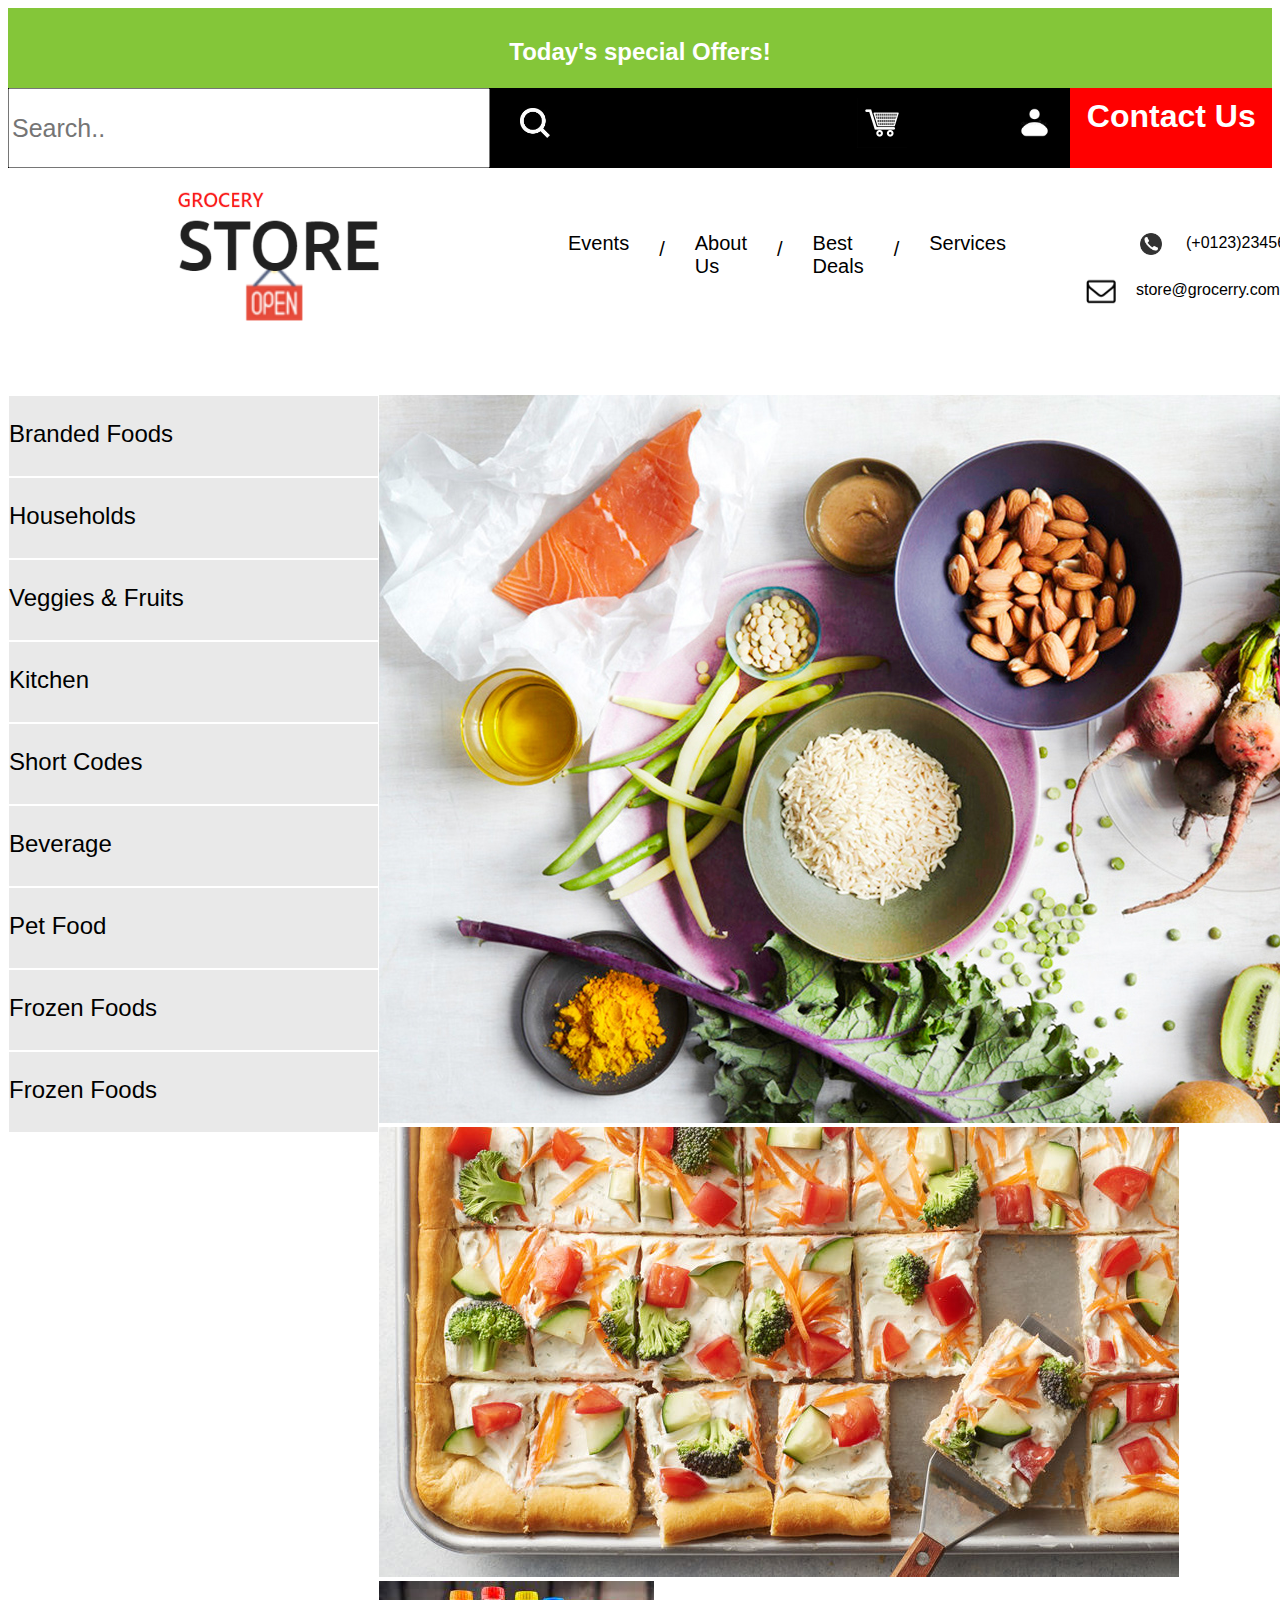
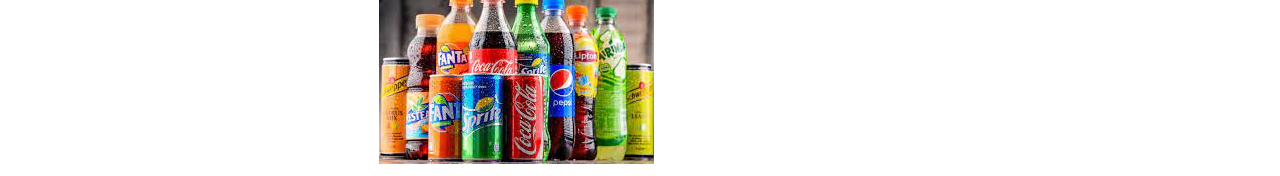
==== index.html @ 4c518c2a "committed" ====
<!DOCTYPE html>
<html lang="en">
<head>
    <meta charset="UTF-8">
    <meta http-equiv="X-UA-Compatible" content="IE=edge">
    <meta name="viewport" content="width=device-width, initial-scale=1.0">
    <link rel="stylesheet" href="/css/navbar/navbar_1.css">
    <link rel="stylesheet" href="/css/navbar/navbar_2.css">
    <link rel="stylesheet" href="https://cdnjs.cloudflare.com/ajax/libs/font-awesome/4.7.0/css/font-awesome.min.css">
    <link rel="stylesheet" href="/css/menu_barname/bar_left_outside.css">
    <script src="https://ajax.googleapis.com/ajax/libs/jquery/3.5.1/jquery.min.js"></script>
    <title>Home</title>
</head>
<body>
    <div class="special_offers_mobile">
        <h2>Today's special Offers! </h2>
    </div>
    <div class="navbar_first">
        <div class="special_offers">
            <h2>Today's special Offers! </h2>
        </div>
        <input type="text" id = "product" 
        class = "product_class"
         placeholder="Search.." name="search">
        <div class="search_bar_con">
            <img src="/images/search.png" id = "search">
        </div>
        <div class = "cart" id = "cart_id" >
            <p style = "color: white">View Your Cart</p>
            <img src="/images/shopping_cart.png">
        </div>
        <div class="user_container">
            <div class="user_outer_layer" 
            id = "user_outer_layer_id">
                <img id = "user_id" style = "width: 69px;
            height:69px;" src="/images/user.jpg">
            </div>
            <div id = "overlay_id" class="overlay">
                <div id = "overlay_id1" class="overlay1">
                    <p>login</p>
                </div>
                <div id = "overlay_id2"
                 class="overlay2">
                    <p>sign_up</p>
                </div>
            </div>
            
        </div>
        <div class="contact_us">
            <h1>Contact Us</h1>
        </div>
    </div>
    <div class="contact_us_down">
        <h1>Contact Us</h1>
    </div>
    <div class="navbar_second">
        <img class = "shopping_logo" src="/images/logo.PNG">
        <div class="deals">
            <p class = "deals_element">Events</p>
            <p class = "dash">/</p>
            <p class = "deals_element">About Us</p>
            <p class = "dash">/</p>
            <p class = "deals_element">Best Deals</p>
            <p class = "dash">/ </p>
            <p class = "deals_element">Services</p>
        </div>
        <div class="info_container">
            <div class="info_phone">
                <img src="/images/phone.jpg" style = "width: 30px;
                    height: 30px;
                    margin-top:8px;
                    margin-left: 100px;
                    margin-right: 20px;" alt="">
                <p id = "contact_info"
                style = "margin-top:13px;">
                    (+0123)234567
                </p>
            </div>
            <div class="info_email">
                <img src="/images/email.png" 
                style = "width: 30px;
                height: 30px; margin-top: 8px;
                margin-left: 50px;
                margin-right: 20px;">
                <p id = "contact_info"
                style = "margin-top:13px;">
                    store@grocerry.com
                </p>
            </div>
        </div>
    </div>
    <div class="info_container_down">
        <div class="info_phone">
            <img src="/images/phone.jpg" style = "width: 30px;
                height: 30px;
                margin-top:8px;
                margin-left: 100px;
                margin-right: 20px;" alt="">
            <p id = "contact_info"
            style = "margin-top:13px;">
                (+0123)234567
            </p>
        </div>
        <div class="info_email">
            <img src="/images/email.png" 
            style = "width: 30px;
            height: 30px; margin-top: 8px;
            margin-left: 50px;
            margin-right: 20px;">
            <p id = "contact_info"
            style = "margin-top:13px;">
                store@grocerry.com
            </p>
        </div>
    </div>
    <div class="menu_section">
        <div class="list_menu">
            <div class="menu_list_elements">
                <p class = "tag_name">Branded Foods
                </p>
            </div>
            <div class="menu_list_elements">
                <p class = "tag_name">Households</p>
                
            </div>
            <div class="menu_list_elements">
                <p class = "tag_name">Veggies & Fruits</p>
                
            </div>
            <div class="menu_list_elements">
                <p class = "tag_name">Kitchen</p>
            </div>
            <div class="menu_list_elements">
                <p class = "tag_name">Short Codes</p>
            </div>
            <div class="menu_list_elements">
                <p class = "tag_name">Beverage</p>
                
            </div>
            <div class="menu_list_elements">
                <p class = "tag_name">Pet Food</p>
            </div>
            <div class="menu_list_elements">
                <p class = "tag_name">Frozen Foods </p>
            </div>
            <div class="menu_list_elements">
                <p class = "tag_name">Frozen Foods </p> 
            </div>           
        </div>

        <div class="slider">
            <div class="slide">
                <img src="/images/food_gg.jpg">
            </div>
            <div class="slide">
                <img src="/images/pizza.jpg">
            </div>
            <div class="slide">
                <img src="/images/drinks.jfif">
            </div>
        </div>
    </div>
    <div class="dot">
    </div>
    <div class="dot">
    </div>
    <div class="dot">
    </div>
    
    <script src="js/home.js"></script>
</body>
</html>
---- css/navbar/navbar_1.css ----
* {
  font-family: Sans-Serif;
}

.special_offers_mobile {
  background-color: #84c639;
  width: 100%;
  height: 70px;
  color: white;
  text-align: center;
  padding-top: 10px;
  display: none;
}

.navbar_first {
  display: flex;
  flex-direction: row;
  width: 100%;
  height: 69px;
  background-color: black;
}

.special_offers {
  height: 69px;
  width: 450px;
  background-color: #84c639;
  color: white;
  font-size: 18px;
  text-align: center;
  margin-right: 6rem;
  font-family: Sans-Serif;
}

#product {
  width: 705px;
  font-size: 25px;
}

#search_bar {
  width: 200px;
}

.form_action {
  width: 500px;
  height: 69px;
}

.cart {
  border: 1px solid #b7e781;
  width: 300px;
  height: 50px;
  text-align: center;
  margin: 10px 250px auto 250px;
  display: flex;
  flex-direction: row;
  cursor: pointer;
}

.cart p {
  margin-left: 25px;
}
.search_bar_con {
  width: 100px;
  height: 69px;
}
.search_bar_con:hover {
  background-color: #bbb89d;
  opacity: 0.5;
}

#search {
  cursor: pointer;
  width: 30px;
  height: 30px;
  margin: 20px auto auto 30px;
}

.contact_us {
  background-color: red;
  color: white;
  text-align: center;
  width: 300px;
  cursor: pointer;
}

.contact_us h1 {
  margin-top: 10px;
  overflow: hidden;
}

.overlay {
  width: 150px;
  height: 150px;
  visibility: hidden;
  border: 1px solid black;
  border-radius: 20px;
}

.user_outer_layer {
  width: 70px;
  height: 67px;
  margin-left: 90px;
  cursor: pointer;
}

.overlay1 {
  text-align: center;
  width: 150px;
  height: 40px;
  padding-top: 35px;
  border-bottom: 1px solid green;
  cursor: pointer;
}

.overlay2 {
  text-align: center;
  width: 150px;
  height: 60px;
  cursor: pointer;
}

.dropbtn {
  width: 75px;
  height: 69px;
  display: none;
  background-color: black;
  color: white;
}

.bar {
  background-color: white;
}

.contact_us_down {
  display: none;
  background-color: red;
  width: 100%;
  height: 80px;
  text-align: center;
}

@media screen and (max-width: 1960px) {
  .cart {
    margin: 10px 0 0 80px;
  }
}

@media screen and (max-width: 1600px) {
  .cart {
    margin: 10px 0 0 0;
    font-size: 15px;
  }
}

@media screen and (max-width: 1481px) {
  .cart {
    width: 80px;
    height: 50px;
    margin: 10px 0 0 300px;
    border: 0;
  }
  .cart p {
    display: none;
  }

  .navbar_first {
    height: 80px;
  }
  .special_offers {
    height: 80px;
  }
  .special_offers {
    display: none;
  }
  .special_offers_mobile {
    display: block;
  }
}

@media screen and (max-width: 1059px) {
  .contact_us {
    display: none;
  }

  .cart {
    float: right;
  }

  .user_container {
    display: block;
    float: right;
  }

  .dropbtn {
    display: block;
  }

  .contact_us_down {
    display: block;
    color: white;
    padding-top: 10px;
  }

  #product {
    width: 0;
  }
}
---- css/navbar/navbar_2.css ----
.navbar_second {
  display: flex;
  flex-direction: row;
  height: 180px;
  width: 100%;
}

.shopping_logo {
  height: 170px;
  width: 250px;
  margin-left: 150px;
}

.deals {
  margin-left: 100px;
  color: black;
  display: flex;
  flex-direction: row;
  margin: 50px 0 auto 130px;
  font-size: 20px;
}

.deals_element {
  margin: 14px 30px 0 30px;
  cursor: pointer;
}

.deals_element:hover {
  color: pink;
}

.phones {
  width: 30px;
  height: 30px;
}

.info_container {
  display: flex;
  flex-direction: row;
  margin-top: 53px;
}

.info_phone {
  display: flex;
  flex-direction: row;
}

.info_email {
  display: flex;
  flex-direction: row;
}

.info_container_down {
  display: flex;
  flex-direction: row;
  visibility: hidden;
}

@media screen and (max-width: 1533px) {
  .info_container {
    display: flex;
    flex-direction: column;
    margin-top: 53px;
  }
}

@media screen and (max-width: 1247px) {
  .info_container {
    display: none;
  }

  .info_container_down {
    visibility: visible;
    width: 100%;
    text-align: center;
  }

  .info_phone {
    margin-left: 100px;
  }

  .info_email {
    margin-left: 200px;
  }

  .shopping_logo {
    margin-left: 0;
  }

  .deals {
    margin-left: 0;
  }
}

@media screen and (max-width: 800px) {
  .deals_element {
    margin: 14px 20px 0 10px;
    cursor: pointer;
  }

  .info_container_down {
    display: flex;
    flex-direction: column;
    margin-left: 40px;
    margin-top: -20px;
  }

  .info_phone {
    padding-left: 50px;
  }
}
---- css/menu_barname/bar_left_outside.css ----
.menu_section {
  display: flex;
  flex-direction: row;
}

.menu_list_elements {
  display: flex;
  columns: row;
  width: 369px;
  height: 80px;
  text-align: center;
  border: 1px solid white;
  background-color: #4e4a4a1f;
  font-size: 24px;
}
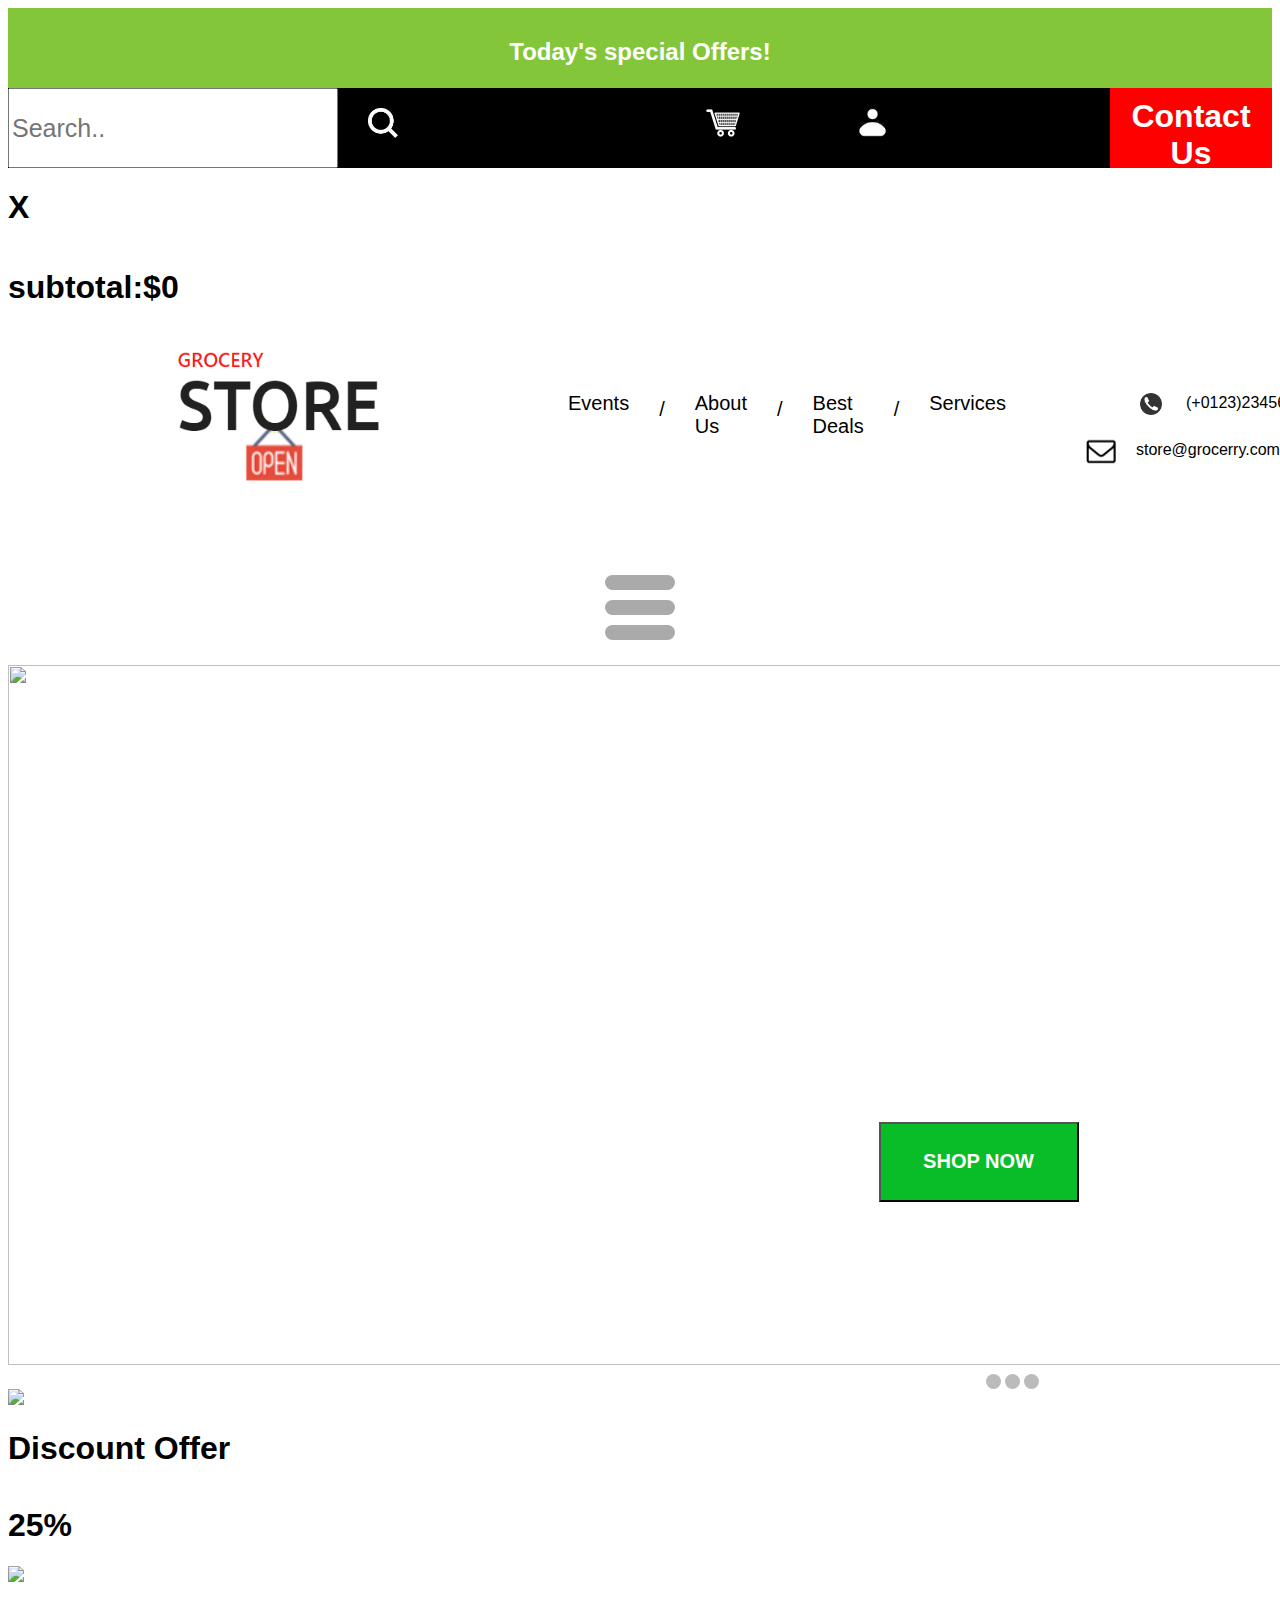
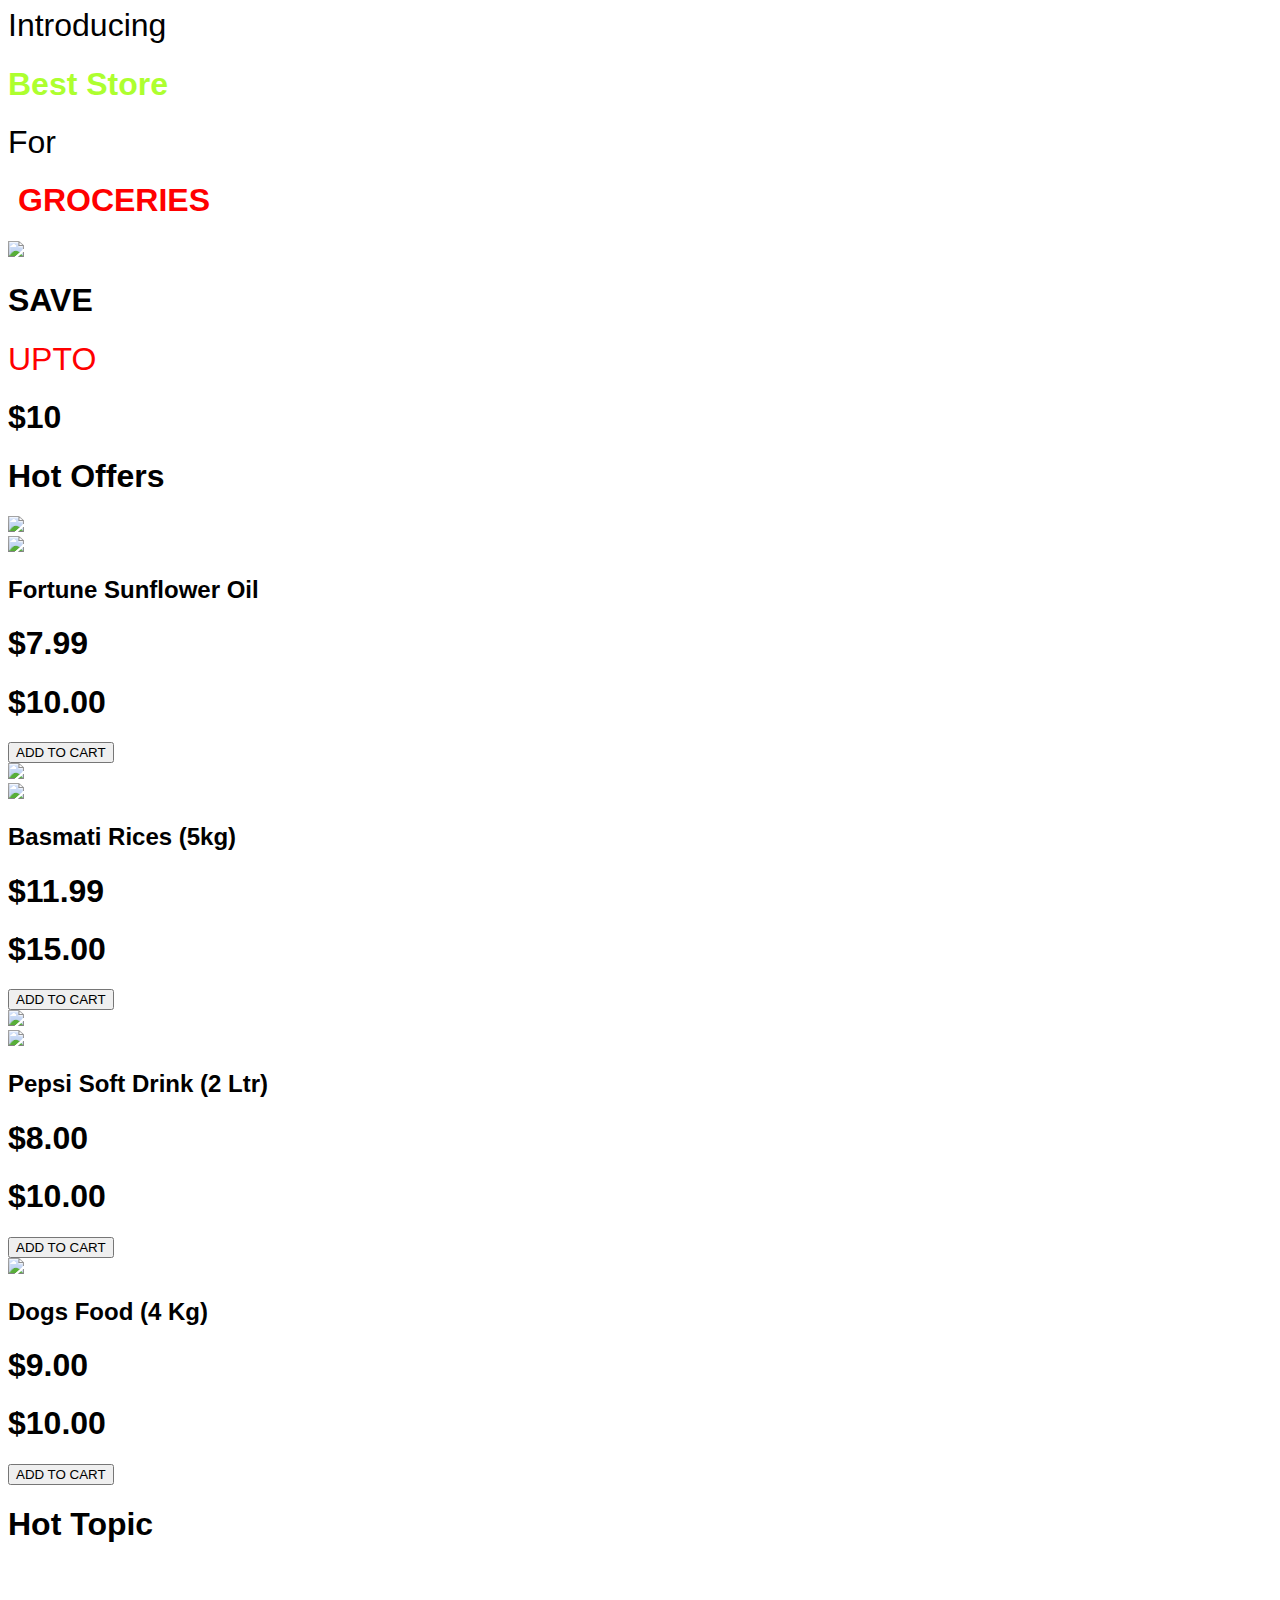
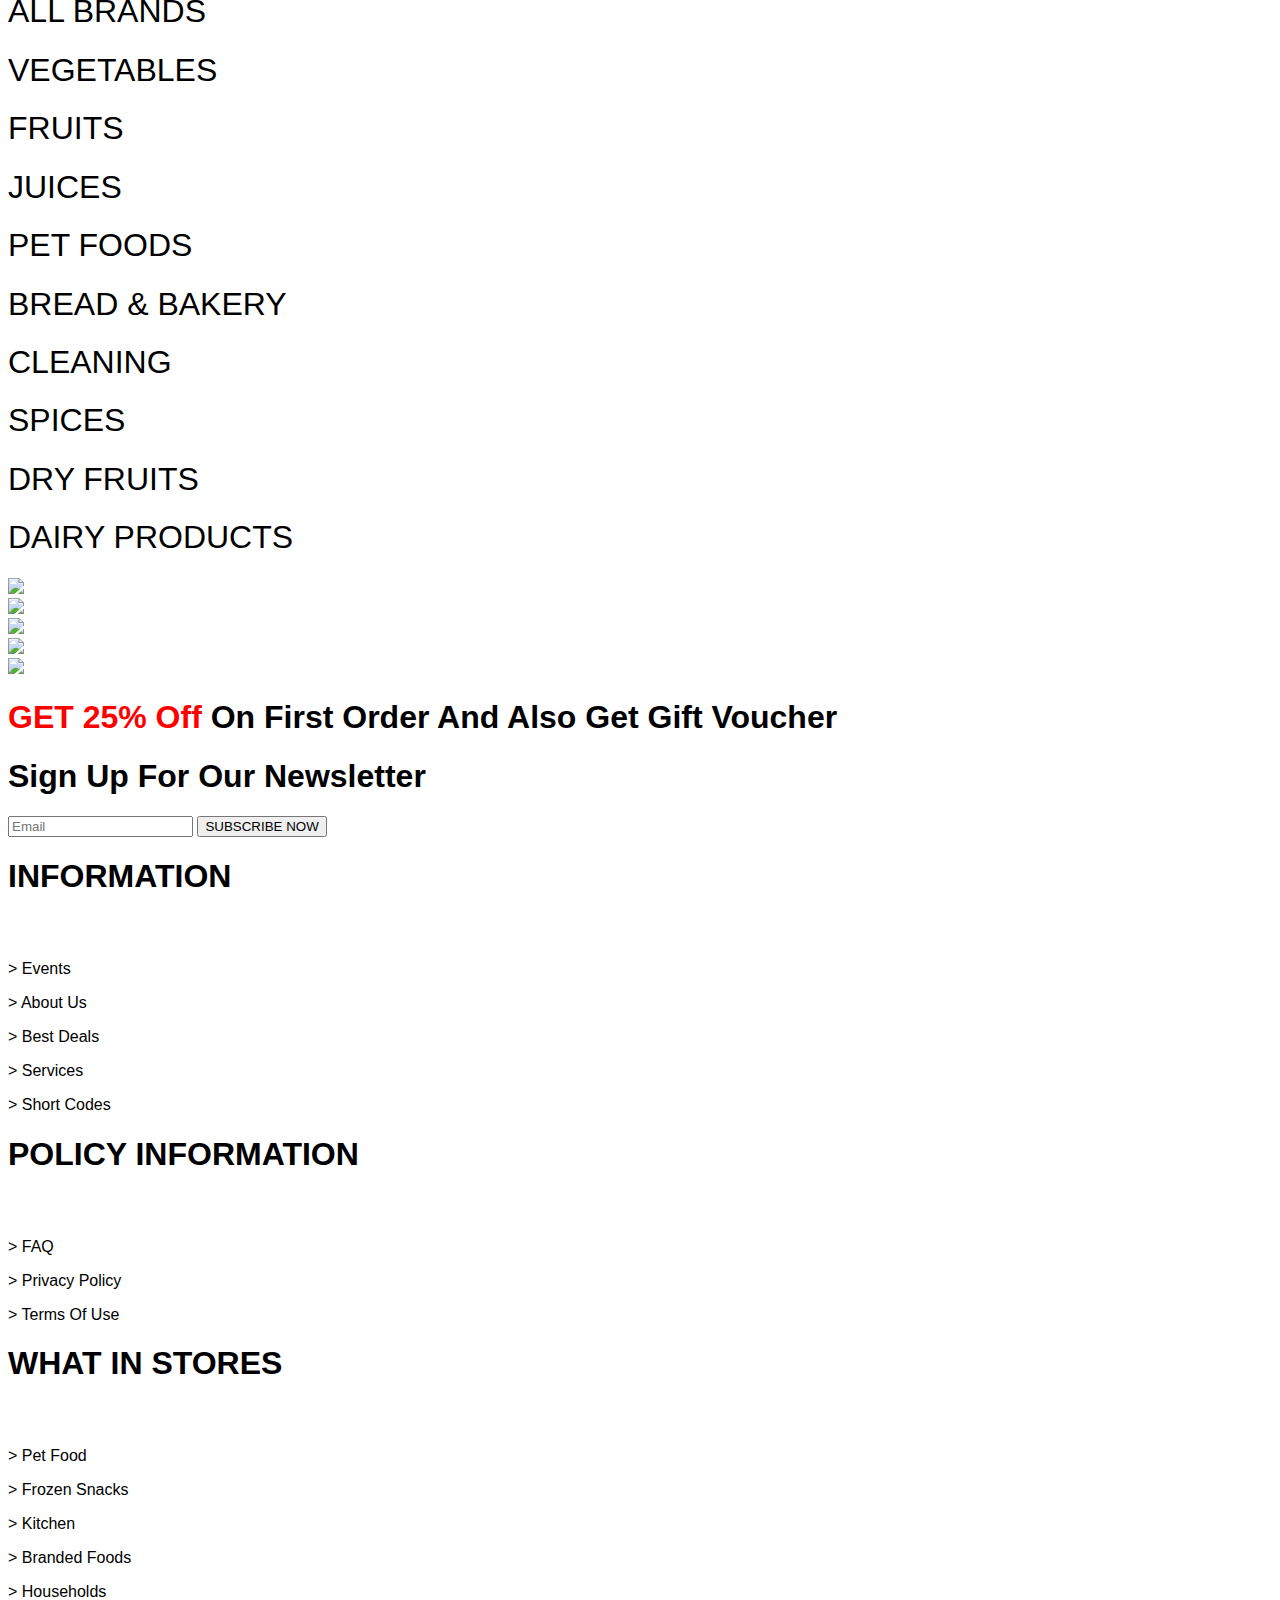
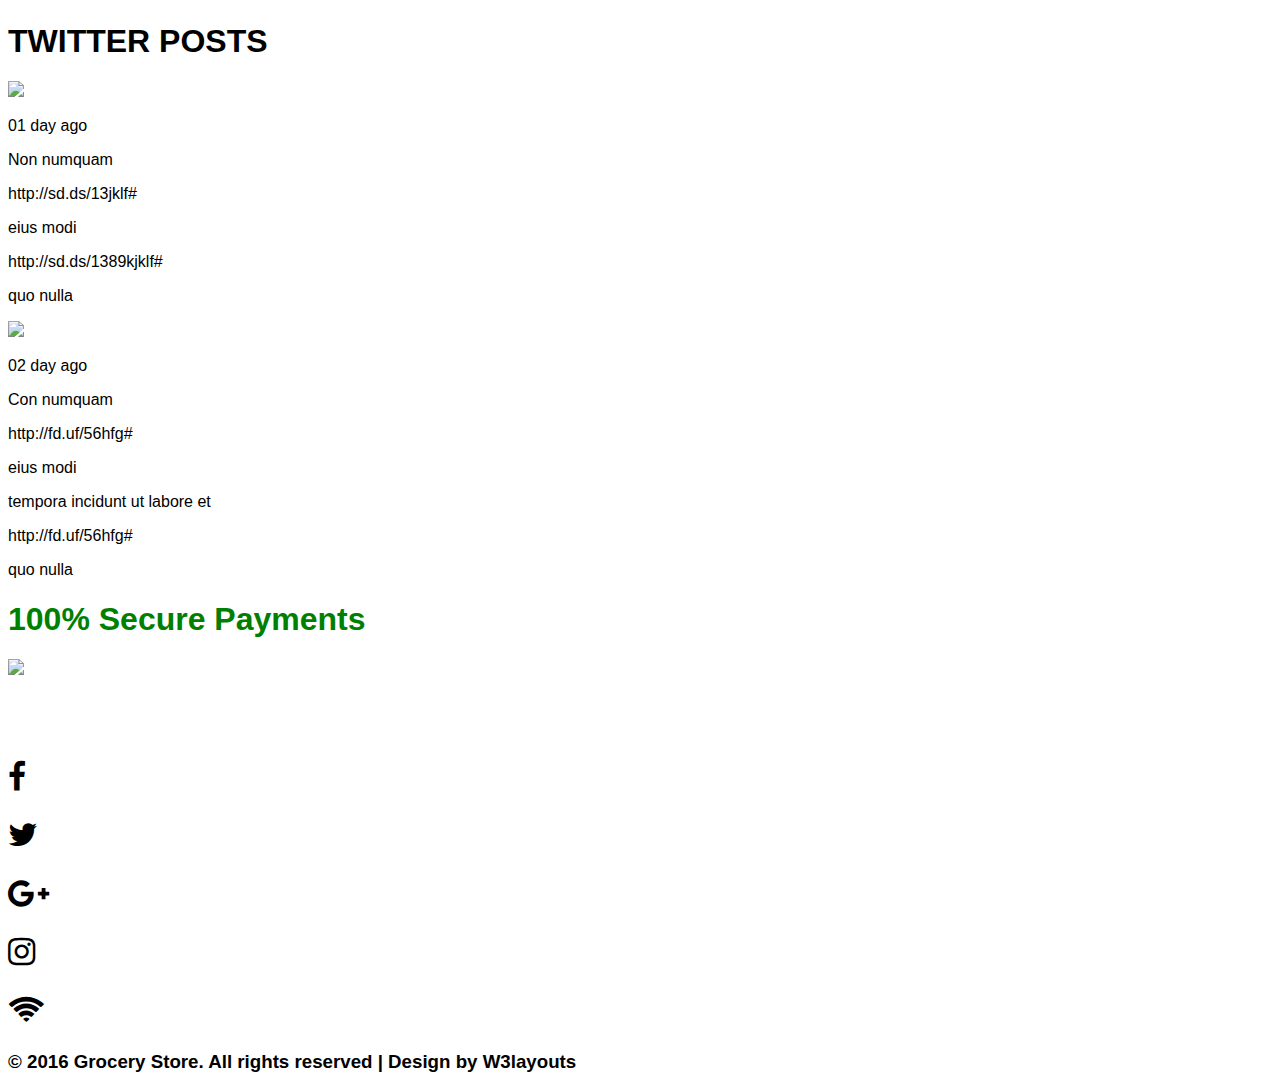
==== commit c803a76d: "commit" ====
--- a/index.html
+++ b/index.html
@@ -8,165 +8,729 @@
     <link rel="stylesheet" href="/css/navbar/navbar_2.css">
     <link rel="stylesheet" href="https://cdnjs.cloudflare.com/ajax/libs/font-awesome/4.7.0/css/font-awesome.min.css">
     <link rel="stylesheet" href="/css/menu_barname/bar_left_outside.css">
+    <link rel="stylesheet" href="/css/menu_barname/bar_middle.css">
+    <link rel="stylesheet" href="/css/menu_barname/discount.css">
+    <link rel="stylesheet" href="/css/menu_barname/hot_offers.css">
+    <link rel="stylesheet" href="/css/menu_barname/footer_element.css">
+    <link rel="stylesheet" href="css/root.css">
+    <link rel="stylesheet" href="/css/cart/cart.css">
     <script src="https://ajax.googleapis.com/ajax/libs/jquery/3.5.1/jquery.min.js"></script>
+    <script src = "js/cart.js" async></script>
     <title>Home</title>
 </head>
 <body>
-    <div class="special_offers_mobile">
-        <h2>Today's special Offers! </h2>
+    <div class="root_container">
+        
+            <div class="special_offers_mobile">
+                <h2>Today's special Offers! </h2>
+            </div>
+            <div class="navbar_first">
+                <div class="special_offers">
+                    <h2>Today's special Offers! </h2>
+                </div>
+                <input type="text" id = "product" 
+                class = "product_class"
+                 placeholder="Search.." name="search">
+                <div class="search_bar_con">
+                    <img src="/images/search.png" id = "search">
+                </div>
+                <div class = "cart" id = "cart_id" >
+                    <p style = "color: white">View Your Cart</p>
+                    <img src="/images/shopping_cart.png">
+                </div>
+                <div class="user_container">
+                    <div class="user_outer_layer" 
+                    id = "user_outer_layer_id">
+                        <img id = "user_id" style = "width: 69px;
+                    height:69px;" src="/images/user.jpg">
+                    </div>
+                    <div id = "overlay_id" class="overlay">
+                        <div id = "overlay_id1" class="overlay1">
+                            <p>login</p>
+                        </div>
+                        <div id = "overlay_id2"
+                         class="overlay2">
+                            <p>sign_up</p>
+                        </div>
+                    </div>
+                    
+                </div>
+                <div class="contact_us">
+                    <h1>Contact Us</h1>
+                </div>
+            </div>
+            <div class="contact_us_down">
+                <h1>Contact Us</h1>
+            </div>
+
+            
+    
+            <div class="none_empty_shopping_cart" 
+            id = "none_empty_shopping_cart_id">
+                <h1 class = "x_close">X</h1>
+                <h1 id = "empty_cart"> </h1>
+                <div class="cart_shop_purchase">
+                    <ul class = "item_drop">
+                    
+                    </ul>
+                </div>
+                <div style = "display: flex;
+                flex-direction: row;">
+                    <h1>subtotal: </h1>
+                    <h1 class = "total_price">$0</h1>
+                </div>
+            </div>
+            <div class="navbar_second">
+                <img class = "shopping_logo" src="/images/logo.PNG">
+                <div class="deals">
+                    <p class = "deals_element">Events</p>
+                    <p class = "dash">/</p>
+                    <p class = "deals_element">About Us</p>
+                    <p class = "dash">/</p>
+                    <p class = "deals_element">Best Deals</p>
+                    <p class = "dash">/ </p>
+                    <p class = "deals_element">Services</p>
+                </div>
+                <div class="info_container">
+                    <div class="info_phone">
+                        <img src="/images/phone.jpg" style = "width: 30px;
+                            height: 30px;
+                            margin-top:8px;
+                            margin-left: 100px;
+                            margin-right: 20px;" alt="">
+                        <p id = "contact_info"
+                        style = "margin-top:13px;">
+                            (+0123)234567
+                        </p>
+                    </div>
+                    <div class="info_email">
+                        <img src="/images/email.png" 
+                        style = "width: 30px;
+                        height: 30px; margin-top: 8px;
+                        margin-left: 50px;
+                        margin-right: 20px;">
+                        <p id = "contact_info"
+                        style = "margin-top:13px;">
+                            store@grocerry.com
+                        </p>
+                    </div>
+                </div>
+            </div>
+    
+    
+            <div class="info_container_down">
+                <div class="info_phone">
+                    <img src="/images/phone.jpg" style = "width: 30px;
+                        height: 30px;
+                        margin-top:8px;
+                        margin-left: 100px;
+                        margin-right: 20px;" alt="">
+                    <p id = "contact_info"
+                    style = "margin-top:13px;">
+                        (+0123)234567
+                    </p>
+                </div>
+                <div class="info_email">
+                    <img src="/images/email.png" 
+                    style = "width: 30px;
+                    height: 30px; margin-top: 8px;
+                    margin-left: 50px;
+                    margin-right: 20px;">
+                    <p id = "contact_info"
+                    style = "margin-top:13px;">
+                        store@grocerry.com
+                    </p>
+                </div>
+            </div>
+        
+            <div class="menu_bar" id = "menu_bar_id">
+                <div class="bar"></div>
+                <div class="bar"></div>
+                <div class="bar"></div>
+            </div>
+            <div class="hidden_menu_tab" id = "menu_tab_down">
+                <div class="menu_list_elements_down">
+                    <p>Branded Foods
+                    </p>
+                </div>
+                <div class="menu_list_elements_down">
+                    <p>Households</p>
+                </div>
+                <div class="menu_list_elements_down" 
+                id = "veg_meat_id">
+                    <p>Veggies & Fruits ▼</p>
+                </div>
+                <div class="veg_meat_dropdown"
+                    style = "display: none;
+                    font-size : 30px;
+                    text-align: center;"
+                    id = "veg_meat_dropdown_id">
+                    <p>Vegetales</p>
+                    <p>Fruits</p>
+                </div>
+                <div class="menu_list_elements_down">
+                    <p>Kitchen</p>
+                </div>
+                <div class="menu_list_elements_down">
+                    <p>Short Codes</p>
+                </div>
+                <div id="beverage_list_elements">
+                    <div class="menu_list_elements_down"
+                    id = "Beverage_id">
+                        <p>Beverage ▼</p>
+                    </div>
+                    <div class="Beverage_dropdown"
+                    style = "display: none;
+                    font-size : 30px;
+                    text-align: center;
+                    height: 200px;
+                    background-color: white;"
+                    id = "Beverage_dropdown_id">
+                    <p>Soft Drink</p>
+                    <p>Juice</p>
+                </div>
+                </div>
+        
+                <div class="menu_list_elements_down">
+                    <p>Pet Food</p>
+                </div>
+                
+                <div class="menu_list_elements_down"
+                    id = "Frozen_id">
+                        <p>Frozen Foods ▼</p>
+                </div>
+                <div class="Frozen_dropdown"
+                    style = "display: none;
+                    font-size : 30px;
+                    text-align: center;"
+                    id = "Frozen_dropdown_id">
+                    <p>Frozen Snack</p>
+                    <p>Forzen Beverage</p>
+                </div>
+                
+                <div class="menu_list_elements_down">
+                    <p>Bread & Bakery</p>
+                </div>
+            </div>
+            
+            <div class="menu_section">
+                
+                <div class="menu_section_row">
+                    <div class="menu_list_elements">
+                        <p>Branded Foods
+                        </p>
+                    </div>
+                    <div class="menu_list_elements">
+                        <p>Households</p>
+                    </div>
+                    <div class="menu_list_elements">
+                        <p>Veggies & Fruits ▼</p>
+                    </div>
+                    <div class="menu_list_elements">
+                        <p>Kitchen</p>
+                    </div>
+                    <div class="menu_list_elements">
+                        <p>Short Codes</p>
+                    </div>
+                    <div class="menu_list_elements">
+                        <p>Beverage ▼</p>
+                    </div>
+                    
+                    <div class="menu_list_elements">
+                        <p>Pet Food</p>
+                    </div>
+                    <div class="menu_list_elements">
+                        <p>Frozen Foods </p>
+                    </div>
+                    <div class="menu_list_elements" id = "frozen_element_id">
+                        <p>Frozen Foods ▼</p>
+                    </div>   
+                </div>
+        
+                <!-- <div id = "veggies_fruit_element_id" style =
+                "width: 140px;
+                height: 80px;">
+                    <p>Vegetales</p>
+                    <p>Fruits</p>
+                </div> -->
+        
+        
+                <div class="slideshow-container">
+                    <div class="mySlides" id = "slide1">
+                        <img class = "image_slide1" src="https://demo.w3layouts.com/demos_new/template_demo/20-07-2017/grocery_store-demo_Free/725976873/web/images/1.jpg">
+                        
+                        <div class="slide_word">
+                            <h1 style = "font-weight: lighter;
+                            font-size: 60px;">MAKE YOUR</h1>
+                            <h1 style = "font-weight: bold;
+                            ">FOOD</h1>
+                            <h1 style = "font-weight: lighter;
+                            ">WITH SPICY</h1>
+                            <button class = "slide1_button"
+                            href = "#">SHOP NOW</button>
+                        </div>
+        
+        
+                    </div>
+        
+                    <div class="mySlides" id = "slide2">
+                        <div>
+                            <img class = "image_slide2"src="https://demo.w3layouts.com/demos_new/template_demo/20-07-2017/grocery_store-demo_Free/725976873/web/images/2.jpg">
+                        </div>
+                        
+                        <div class="slide_word">
+                            <h1 style = "font-weight: lighter;
+                            ">MAKE YOUR</h1>
+                            <h1 style = "font-weight: bold;
+                            ">FOOD</h1>
+                            <h1 style = "font-weight: lighter;
+                            ">WITH SPICY</h1>
+                            <button class = "slide1_button"
+                            href = "#">SHOP NOW</button>
+                        </div>
+                        
+                    </div>
+                    <div class="mySlides" id = "slide3">
+                        <img class = "image_slide3"
+                        src="/images/3.jpg">
+        
+        
+                        <div class="slide_word">
+                            <h1 style = "font-weight: lighter;
+                            ">UP TO</h1>
+                            <h1 style = "font-weight: bold;
+                            color: red;">50%</h1>
+                            <h1 style = "font-weight: lighter;
+                            ">Offers</h1>
+                            <button class = "slide1_button"
+                            href = "#">SHOP NOW</button>
+                        </div>
+                    </div>
+                </div>
+            </div>
+        </div>
+        
+        
+        <div class = "dot_container">
+            <span class="dot" id = "dot1"></span> 
+            <span class="dot" id = "dot2"></span> 
+            <span class="dot" id = "dot3"></span> 
+        </div>
+    
+        <div class="discount_container">
+            <div class="discount_image" id = "veggie_grocerries_id">
+                <img id = "veggie_grocerries_id" src="/images/veggie_grocerries.jpg">
+                <div class="discount_element1">
+                    <h1>Discount Offer</h1>
+                </div>
+                <div class="discount_element2">
+                    <h1 style = "margin-top: 40px;">25%</h1>
+                </div>
+            </div>
+            <div class="discount_image" >
+                <img id = "snack_choice_id" 
+                src="/images/snack_cookie.jpg">
+                <div class="snack_element1">
+                    <div class="Introducing">
+                        <h1 style = "font-weight: lighter;">Introducing</h1>
+                    </div>
+                    <div class="best_store">
+                        <h1 style = "font-weight: bolder;
+                        color: greenyellow;">Best Store</h1>
+                        
+                    </div>
+                    <div class="snack_choice_element1">
+                        <h1 style = "font-weight: lighter;">For</h1>
+                    </div>
+                    <div class="snack_choice_element2">
+                        <h1 style = "color: red;
+                        padding-left: 10px;">GROCERIES</h1>
+                    </div>
+                </div>
+            </div>
+            <div class="discount_image">
+                <img class = "fruit_slice" 
+                id = "fruit_slice_id" src="/images/fruits_slices.jpg">
+                <div class="fruit_elements1">
+                    <h1 style = "font-weight: bolder;">SAVE</h1>
+                </div>
+                <div class="fruit_elements2">
+                    <h1 style = "color: red;
+                    font-weight: lighter;">UPTO</h1>
+                </div>
+                <div class="fruit_elements3">
+                    <h1>$10</h1>
+                </div>
+                <h1 style = ></h1>
+            </div>
+        </div>
+    
+    
+    
+        <div class="the_big_offers">
+            <h1 class = "offers_title">
+                Hot Offers
+            </h1>
+            <div class = "red_line"></div>
+            <div class="hot_offer_container">
+                <div class="container" id = "item_1">
+                    <img src="https://demo.w3layouts.com/demos_new/template_demo/20-07-2017/grocery_store-demo_Free/725976873/web/images/tag.png"
+                    class = "hanger_1">
+                    <div class="inside_container">
+                        <div class="image_offer">
+                            <img class = "image_content" src="https://demo.w3layouts.com/demos_new/template_demo/20-07-2017/grocery_store-demo_Free/725976873/web/images/1.png">
+                        </div>
+                        <div class="price_tag">
+                            <h2 class = "offer_element1">
+                                Fortune Sunflower Oil</h2>
+                            <div class="offer_element_container">
+                                <h1 class = "offer_element2">
+                                    $7.99
+                                </h1>
+                                <h1 class="offer_element3">
+                                    $10.00
+                                </h1>
+                            </div>
+                        </div>
+                        
+                        <button id = "offer_button_1_id
+                        " class = "offer_button" value = "7.99">
+                            ADD TO CART
+                        </button>
+                        <param class = "discount_value" value="2.00">
+                    </div>
+                </div>
+                <div class="container" id = "item_2">
+                    <img src="https://demo.w3layouts.com/demos_new/template_demo/20-07-2017/grocery_store-demo_Free/725976873/web/images/offer.png"
+                    class = "hanger_2">
+                    <div class="inside_container">
+                        <div class="image_offer">
+                            <img class = "image_content" src="https://demo.w3layouts.com/demos_new/template_demo/20-07-2017/grocery_store-demo_Free/725976873/web/images/3.png">
+                        </div>
+                        <div class="price_tag">
+                            <h2 class = "offer_element1">
+                                Basmati Rices (5kg)</h2>
+                            <div class="offer_element_container">
+                                <h1 class = "offer_element2">
+                                    $11.99
+                                </h1>
+                                <h1 class="offer_element3">
+                                    $15.00
+                                </h1>
+                            </div>
+                        </div>
+                        
+                        <button id = "offer_button_2_id"
+                         class = "offer_button" value = "11.99">
+                            ADD TO CART
+                        </button>
+                        <param class = "discount_value" value="1.00">
+                    </div>
+                </div>
+                <div class="container" id = "item_3">
+                    <img src="https://demo.w3layouts.com/demos_new/template_demo/20-07-2017/grocery_store-demo_Free/725976873/web/images/offer.png"
+                    class = "hanger_2">
+                    <div class="inside_container">
+                        <div class="image_offer">
+                            <img class = "image_content" src="https://demo.w3layouts.com/demos_new/template_demo/20-07-2017/grocery_store-demo_Free/725976873/web/images/2.png">
+                        </div>
+                        <div class="price_tag">
+                            <h2 class = "offer_element1">
+                                Pepsi Soft Drink (2 Ltr)</h2>
+                            <div class="offer_element_container">
+                                <h1 class = "offer_element2">
+                                    $8.00
+                                </h1>
+                                <h1 class="offer_element3">
+                                    $10.00
+                                </h1>
+                            </div>
+                        </div>
+                        <button id = "offer_button_3_id"
+                         class = "offer_button" value = "8.00">
+                            ADD TO CART
+                        </button>
+                        <param class = "discount_value" value="1.00">
+                    </div>
+                </div>
+                <div class="container" id = "item_4">
+                    <div class="inside_container">
+                        <div class="image_offer">
+                            <img class = "image_content" src="https://demo.w3layouts.com/demos_new/template_demo/20-07-2017/grocery_store-demo_Free/725976873/web/images/4.png">
+                        </div>
+                        <div class="price_tag">
+                            <h2 class = "offer_element1">
+                                Dogs Food (4 Kg)</h2>
+                            <div class="offer_element_container">
+                                <h1 class = "offer_element2">
+                                    $9.00
+                                </h1>
+                                <h1 class="offer_element3">
+                                    $10.00
+                                </h1>
+                            </div>
+                        </div>
+                        <button id = "offer_button_4_id"
+                         class = "offer_button" value = "9.00">
+                            ADD TO CART
+                        </button>
+                        <param class = "discount_value" value="1.00">
+                    </div>
+                </div>
+            </div>
+        </div>
+    
+        
+        <div class="topic_title_container">
+            <h1 class = "topic_title">
+                Hot Topic
+            </h1>
+        </div>
+        <div style = "margin-bottom: 50px;" class = "red_line"></div>
+        <div class="top_office_container">
+            
+            <div class="the_top_offers">
+                <div class="top_menu">
+                    <div class="top_menu_element">
+                        <h1 style = "font-weight: lighter;
+                        margin-right: 30px;">ALL BRANDS</h1>
+                    </div>
+                    <div class="top_menu_element">
+                        <h1 style = "font-weight: lighter;">VEGETABLES</h1>
+                    </div>
+                    <div class="top_menu_element">
+                        <h1 style = "font-weight: lighter;">FRUITS</h1>
+                    </div>
+                    <div class="top_menu_element">
+                        <h1 style = "font-weight: lighter;">JUICES</h1>
+                    </div>
+                    <div class="top_menu_element">
+                        <h1 style = "font-weight: lighter;">PET FOODS</h1>
+                    </div>
+                    <div class="top_menu_element">
+                        <h1 style = "font-weight: lighter;">BREAD & BAKERY</h1>
+                    </div>
+                    <div class="top_menu_element">
+                        <h1 style = "font-weight: lighter;">CLEANING</h1>
+                    </div>
+                    <div class="top_menu_element">
+                        <h1 style = "font-weight: lighter;">SPICES</h1>
+                    </div>
+                    <div class="top_menu_element">
+                        <h1 style = "font-weight: lighter;">DRY FRUITS</h1>
+                    </div>
+                    <div class="top_menu_element">
+                        <h1 style = "font-weight: lighter;">DAIRY PRODUCTS</h1>
+                    </div>
+                </div>
+                <div class="out_side_box">
+                    <div class="top_offers_second">
+                    <div class="top_offers_add">
+                        <div class="top_offers_add_first_row"> 
+                            <div class="add_1">
+                                <img class = "image_number_a" src="https://demo.w3layouts.com/demos_new/template_demo/20-07-2017/grocery_store-demo_Free/725976873/web/images/8.jpg">
+                            </div>
+                            <div class="add_2">
+                                <div class="special_offers2_one">
+                                    <img class = "image_number_b_1"
+                                    src="https://demo.w3layouts.com/demos_new/template_demo/20-07-2017/grocery_store-demo_Free/725976873/web/images/7.jpg">
+                                    
+                                </div>
+                                <div class="special_offers2_two">
+                                    <img class = "image_number_b_2"src="https://demo.w3layouts.com/demos_new/template_demo/20-07-2017/grocery_store-demo_Free/725976873/web/images/10.jpg">
+                                    
+                                </div>
+                            </div>
+                            <div class="add_3">
+                                <div class="special_offers3_one">
+                                    <img class = "image_number_c_1" src="https://demo.w3layouts.com/demos_new/template_demo/20-07-2017/grocery_store-demo_Free/725976873/web/images/9.jpg">
+                                </div>
+                                <div class="special_offers3_two">
+                                    <img class = "image_number_c_2" src="https://demo.w3layouts.com/demos_new/template_demo/20-07-2017/grocery_store-demo_Free/725976873/web/images/11.jpg">
+                                </div>
+                            </div>
+                        </div>
+                    </div>
+                </div>
+                    <div class="top_offers_add_second_row">
+                        <h1><span id = "discount_adds">GET 25% Off</span> On First Order And Also Get Gift Voucher</h1>
+                    </div>
+                </div>
+            </div>
+        
+    
+        <div class="sign_up_container">
+            <div class="sign_up_container_fix">
+                <div class="sign_up_title">
+                    <h1 class = "sign_up_title_element">Sign Up For Our Newsletter</h1>
+                </div>
+                <div class="input_text">
+                    <input class = "input_text_element_1"
+                    type="text" placeholder="Email">
+                    <button class = "input_text_element_2">SUBSCRIBE NOW</button>
+                </div>
+            </div>
+        </div>
+    
+        <div class="footer">
+            <div class="footer_elements">
+                <h1 class = "footer_element_biggest">
+                    INFORMATION
+                </h1>
+                <p style = "margin-top: 65px;"
+                class = "footer_element_kids"> > Events</p>
+                <p class = "footer_element_kids"> > About Us</p>
+                <p class = "footer_element_kids"> > Best Deals</p>
+                <p class = "footer_element_kids"> > Services</p>
+                <p class = "footer_element_kids"> > Short Codes</p>
+            </div>
+            <div class="footer_elements">
+                <h1 class = "footer_element_biggest">
+                    POLICY INFORMATION
+                </h1>
+                <p style = "margin-top: 65px;"
+                class = "footer_element_kids">
+                    > FAQ
+                </p>
+                <p class = "footer_element_kids">
+                    > Privacy Policy
+                </p>
+                <p class = "footer_element_kids">
+                    > Terms Of Use
+                </p>
+            </div>
+            <div class="footer_elements">
+                <h1 class = "footer_element_biggest">
+                    WHAT IN STORES
+                </h1>
+                <p style = "margin-top: 65px;"
+                class = "footer_element_kids">
+                    > Pet Food
+                </p>
+                <p class = "footer_element_kids">
+                    > Frozen Snacks
+                </p>
+                <p class = "footer_element_kids">
+                    > Kitchen
+                </p>
+                <p class = "footer_element_kids">
+                    > Branded Foods
+                </p>
+                <p class = "footer_element_kids">
+                    > Households
+                </p>
+            </div>
+            <div class="footer_elements">
+                <h1 class = "footer_element_biggest">
+                    TWITTER POSTS
+                </h1>
+                <div class="twitter_box">
+                    <div class="twitter_box_header">
+                        <img class = "twitter_box_image" src="/images/twitter_bird.png">
+                        <p class = "twitter_box_text">
+                            01 day ago
+                        </p>
+                    </div>
+                    <div class="twitter_box_container_element">
+                        <p>Non numquam </p>
+                        <p  class = "link_text">http://sd.ds/13jklf# </p>
+                        <p> eius modi</p>
+                    </div>
+                    
+                    <div class="twitter_box_container_element">
+                        <p class = "link_text">
+                            http://sd.ds/1389kjklf# 
+                        </p>
+                        <p>quo nulla</p>
+                    </div>
+    
+                </div>
+                <div class="twitter_box">
+                    <div class="twitter_box_header">
+                        <img class = "twitter_box_image" src="/images/twitter_bird.png">
+                        <p class = "twitter_box_text">
+                            02 day ago
+                        </p>
+                    </div>
+    
+                    <div class="twitter_box_container_element">
+                        <p>Con numquam </p>
+                        <p> </p>
+                        <p  class = "link_text">http://fd.uf/56hfg#  </p>
+                        <p> eius modi</p>
+                    </div>
+                    
+                    <p>tempora incidunt ut labore et</p>
+                    <div class="twitter_box_container_element">
+                        <p class = "link_text">
+                            http://fd.uf/56hfg#  
+                        </p>
+                        <p>quo nulla</p>
+                    </div>
+                </div>
+            </div>
+        </div>
+    
+       <div class="payment_connect">
+           <div class="payment">
+               <h1 style = "font-weight: bold;
+               color: green"> 100% Secure Payments</h1>
+               <div class="payment_card_options">
+                   <img class = "payment_card_images" 
+                   src="https://demo.w3layouts.com/demos_new/template_demo/20-07-2017/grocery_store-demo_Free/725976873/web/images/card.png">
+               </div>
+           </div>
+           <div class="connect">
+               <h1 style = "color: white;
+               font-weight: bold;">Connect With Us</h1>
+               <div class="image_container">
+                   
+                    <div class="icon_container">
+                        <h1 class = "icon_element">
+                            <i class = "fa fa-facebook" id = "facebook_id" aria-hidden="true"></i>
+                        </h1>
+                    </div>
+                    
+                    <div class="icon_container">
+                        <h1 class = "icon_element"> 
+                            <i class = "fa fa-twitter" aria-hidden="true"></i>
+                        </h1>
+                    </div>
+                   
+                    <div class="icon_container">
+                        <h1 class = "icon_element">
+                            <i class = "fa fa-google-plus" aria-hidden="true"></i>
+                        </h1>
+                    </div>
+                    
+                    <div class="icon_container">
+                        <h1 class = "icon_element">
+                            <i class = "fa fa-instagram" aria-hidden="true"></i>
+                        </h1>
+                    </div>
+                   
+                   <div class="icon_container">
+                        <h1 class = "icon_element">
+                            <i class="fa fa-wifi" aria-hidden="true"></i>
+                        </h1>
+                   </div>
+                   
+                   
+
+               </div>
+               
+    
+           </div>
+       </div>
+    
+       <div class="final_footer">
+           <h3 class = "final_footer_text">
+            © 2016 Grocery Store. All rights reserved | Design by W3layouts
+           </h3>
+       </div>
     </div>
-    <div class="navbar_first">
-        <div class="special_offers">
-            <h2>Today's special Offers! </h2>
-        </div>
-        <input type="text" id = "product" 
-        class = "product_class"
-         placeholder="Search.." name="search">
-        <div class="search_bar_con">
-            <img src="/images/search.png" id = "search">
-        </div>
-        <div class = "cart" id = "cart_id" >
-            <p style = "color: white">View Your Cart</p>
-            <img src="/images/shopping_cart.png">
-        </div>
-        <div class="user_container">
-            <div class="user_outer_layer" 
-            id = "user_outer_layer_id">
-                <img id = "user_id" style = "width: 69px;
-            height:69px;" src="/images/user.jpg">
-            </div>
-            <div id = "overlay_id" class="overlay">
-                <div id = "overlay_id1" class="overlay1">
-                    <p>login</p>
-                </div>
-                <div id = "overlay_id2"
-                 class="overlay2">
-                    <p>sign_up</p>
-                </div>
-            </div>
-            
-        </div>
-        <div class="contact_us">
-            <h1>Contact Us</h1>
-        </div>
-    </div>
-    <div class="contact_us_down">
-        <h1>Contact Us</h1>
-    </div>
-    <div class="navbar_second">
-        <img class = "shopping_logo" src="/images/logo.PNG">
-        <div class="deals">
-            <p class = "deals_element">Events</p>
-            <p class = "dash">/</p>
-            <p class = "deals_element">About Us</p>
-            <p class = "dash">/</p>
-            <p class = "deals_element">Best Deals</p>
-            <p class = "dash">/ </p>
-            <p class = "deals_element">Services</p>
-        </div>
-        <div class="info_container">
-            <div class="info_phone">
-                <img src="/images/phone.jpg" style = "width: 30px;
-                    height: 30px;
-                    margin-top:8px;
-                    margin-left: 100px;
-                    margin-right: 20px;" alt="">
-                <p id = "contact_info"
-                style = "margin-top:13px;">
-                    (+0123)234567
-                </p>
-            </div>
-            <div class="info_email">
-                <img src="/images/email.png" 
-                style = "width: 30px;
-                height: 30px; margin-top: 8px;
-                margin-left: 50px;
-                margin-right: 20px;">
-                <p id = "contact_info"
-                style = "margin-top:13px;">
-                    store@grocerry.com
-                </p>
-            </div>
-        </div>
-    </div>
-    <div class="info_container_down">
-        <div class="info_phone">
-            <img src="/images/phone.jpg" style = "width: 30px;
-                height: 30px;
-                margin-top:8px;
-                margin-left: 100px;
-                margin-right: 20px;" alt="">
-            <p id = "contact_info"
-            style = "margin-top:13px;">
-                (+0123)234567
-            </p>
-        </div>
-        <div class="info_email">
-            <img src="/images/email.png" 
-            style = "width: 30px;
-            height: 30px; margin-top: 8px;
-            margin-left: 50px;
-            margin-right: 20px;">
-            <p id = "contact_info"
-            style = "margin-top:13px;">
-                store@grocerry.com
-            </p>
-        </div>
-    </div>
-    <div class="menu_section">
-        <div class="list_menu">
-            <div class="menu_list_elements">
-                <p class = "tag_name">Branded Foods
-                </p>
-            </div>
-            <div class="menu_list_elements">
-                <p class = "tag_name">Households</p>
-                
-            </div>
-            <div class="menu_list_elements">
-                <p class = "tag_name">Veggies & Fruits</p>
-                
-            </div>
-            <div class="menu_list_elements">
-                <p class = "tag_name">Kitchen</p>
-            </div>
-            <div class="menu_list_elements">
-                <p class = "tag_name">Short Codes</p>
-            </div>
-            <div class="menu_list_elements">
-                <p class = "tag_name">Beverage</p>
-                
-            </div>
-            <div class="menu_list_elements">
-                <p class = "tag_name">Pet Food</p>
-            </div>
-            <div class="menu_list_elements">
-                <p class = "tag_name">Frozen Foods </p>
-            </div>
-            <div class="menu_list_elements">
-                <p class = "tag_name">Frozen Foods </p> 
-            </div>           
-        </div>
+    
+    <script src="js/home.js"></script>
 
-        <div class="slider">
-            <div class="slide">
-                <img src="/images/food_gg.jpg">
-            </div>
-            <div class="slide">
-                <img src="/images/pizza.jpg">
-            </div>
-            <div class="slide">
-                <img src="/images/drinks.jfif">
-            </div>
-        </div>
-    </div>
-    <div class="dot">
-    </div>
-    <div class="dot">
-    </div>
-    <div class="dot">
-    </div>
-    
-    <script src="js/home.js"></script>
 </body>
 </html>--- a/css/navbar/navbar_1.css
+++ b/css/navbar/navbar_1.css
@@ -22,7 +22,7 @@
 
 .special_offers {
   height: 69px;
-  width: 450px;
+  width: 750px;
   background-color: #84c639;
   color: white;
   font-size: 18px;
@@ -32,7 +32,7 @@
 }
 
 #product {
-  width: 705px;
+  width: 500px;
   font-size: 25px;
 }
 
@@ -56,9 +56,6 @@
   cursor: pointer;
 }
 
-.cart p {
-  margin-left: 25px;
-}
 .search_bar_con {
   width: 100px;
   height: 69px;
@@ -81,6 +78,7 @@
   text-align: center;
   width: 300px;
   cursor: pointer;
+  margin-left: 202px;
 }
 
 .contact_us h1 {
@@ -94,6 +92,8 @@
   visibility: hidden;
   border: 1px solid black;
   border-radius: 20px;
+  background-color: black;
+  color: white;
 }
 
 .user_outer_layer {
@@ -107,7 +107,7 @@
   text-align: center;
   width: 150px;
   height: 40px;
-  padding-top: 35px;
+  padding-top: 20px;
   border-bottom: 1px solid green;
   cursor: pointer;
 }
@@ -166,9 +166,7 @@
   .navbar_first {
     height: 80px;
   }
-  .special_offers {
-    height: 80px;
-  }
+
   .special_offers {
     display: none;
   }
--- a/css/menu_barname/bar_left_outside.css
+++ b/css/menu_barname/bar_left_outside.css
@@ -1,15 +1,100 @@
-.menu_section {
+.navbar_second {
   display: flex;
   flex-direction: row;
 }
 
+.menu_section_row {
+  display: flex;
+  flex-direction: column;
+}
+
+.menu_section {
+  display: flex;
+  flex-direction: row;
+  position: relative;
+}
+
 .menu_list_elements {
   display: flex;
-  columns: row;
-  width: 369px;
+  flex-direction: row;
+  width: 340px;
   height: 80px;
   text-align: center;
   border: 1px solid white;
   background-color: #4e4a4a1f;
   font-size: 24px;
+  padding-left: 40px;
 }
+
+.menu_list_elements:hover {
+  background-color: #2ed617d0;
+  color: white;
+}
+
+.menu_bar {
+  display: none;
+  width: 70px;
+  height: 70px;
+  cursor: pointer;
+  margin: 20px auto;
+}
+
+.bar {
+  background-color: rgba(7, 6, 6, 0.342);
+  width: 70px;
+  height: 15px;
+  border-radius: 10px;
+  margin-top: 10px;
+  margin-bottom: 10px;
+}
+
+.menu_bar:hover {
+  background-color: #a9c3e9d0;
+  border-radius: 10px;
+}
+
+.menu_list_down_container {
+  display: flex;
+  flex-direction: column;
+}
+
+.menu_list_elements_down {
+  display: none;
+  border: 1px solid white;
+  background-color: #2ed617d0;
+  width: 400px;
+  height: 100px;
+  text-align: center;
+  margin: 0 auto;
+  font-size: 30px;
+}
+
+.menu_list_elements_down:hover {
+  background-color: #000300ef;
+  color: white;
+}
+
+hidden_menu_tab {
+  display: none;
+}
+
+@media screen and (max-width: 1467px) {
+  .menu_list_elements {
+    width: 210px;
+    height: 80px;
+  }
+}
+
+@media screen and (max-width: 1352px) {
+  .menu_bar {
+    display: block;
+  }
+
+  .menu_list_elements {
+    display: none;
+  }
+
+  .menu_list_elements_down {
+    display: none;
+  }
+}
--- a/css/menu_barname/bar_middle.css
+++ b/css/menu_barname/bar_middle.css
@@ -0,0 +1,161 @@
+.dot {
+  cursor: pointer;
+  height: 15px;
+  width: 15px;
+  margin: 0 2px;
+  background-color: #bbb;
+  border-radius: 50%;
+  display: inline-block;
+  transition: background-color 0.6s ease;
+}
+
+.active,
+.dot:hover {
+  background-color: #717171;
+}
+
+.dot_container {
+  display: flex;
+  flex-direction: row;
+  margin: 20px auto auto 1100px;
+}
+
+.slideshow-container {
+  position: relative;
+  text-align: center;
+  color: white;
+}
+
+.slide_word {
+  position: absolute;
+  top: 164px;
+  right: 57px;
+  left: auto;
+  font-size: 30px;
+}
+
+.slide1_button {
+  width: 460px;
+  height: 80px;
+  background-color: #08bd27;
+  font-size: 20px;
+  color: white;
+  font-weight: bold;
+}
+
+.image_slide3 {
+  height: 780px;
+  width: 1645px;
+  object-fit: fill;
+  background-repeat: no-repeat;
+}
+
+.image_slide2 {
+  width: 1645px;
+  height: 780px;
+  object-fit: fill;
+  background-repeat: no-repeat;
+}
+
+.image_slide1 {
+  width: 1645px;
+  height: 780px;
+  object-fit: fill;
+  background-repeat: no-repeat;
+}
+
+@media screen and (max-width: 1838px) {
+  .image_slide3 {
+    height: 700px;
+    width: 1350px;
+    object-fit: fill;
+    background-repeat: no-repeat;
+  }
+
+  .image_slide2 {
+    height: 700px;
+    width: 1350px;
+    object-fit: fill;
+    background-repeat: no-repeat;
+  }
+
+  .image_slide1 {
+    height: 700px;
+    width: 1350px;
+    object-fit: fill;
+    background-repeat: no-repeat;
+  }
+  .slide_word {
+    position: absolute;
+    top: 164px;
+    right: 200px;
+    left: auto;
+  }
+
+  .slide1_button {
+    width: 200px;
+  }
+
+  .dot_container {
+    margin: 5px auto auto 976px;
+  }
+}
+
+@media screen and (max-width: 1467px) {
+  .slide_word {
+    font-size: 20px;
+  }
+}
+
+@media screen and (max-width: 1069px) {
+  .image_slide3 {
+    height: 500px;
+    width: 1000px;
+    object-fit: fill;
+    background-repeat: no-repeat;
+  }
+  .image_slide2 {
+    height: 500px;
+    width: 1000px;
+    object-fit: fill;
+    background-repeat: no-repeat;
+  }
+
+  .image_slide1 {
+    height: 500px;
+    width: 1000px;
+    object-fit: fill;
+    background-repeat: no-repeat;
+  }
+  .slide_word {
+    right: 111px;
+  }
+
+  .dot_container {
+    margin: 5px auto auto 500px;
+  }
+}
+
+@media screen and (max-width: 800px) {
+  .image_slide3 {
+    width: 800px;
+  }
+
+  .image_slide2 {
+    width: 800px;
+  }
+
+  .image_slide1 {
+    width: 800px;
+  }
+  .slide_word {
+    font-size: 10px;
+    right: 140px;
+  }
+
+  .slide1_button {
+    width: 150px;
+    height: 40px;
+    font-size: 15px;
+  }
+}
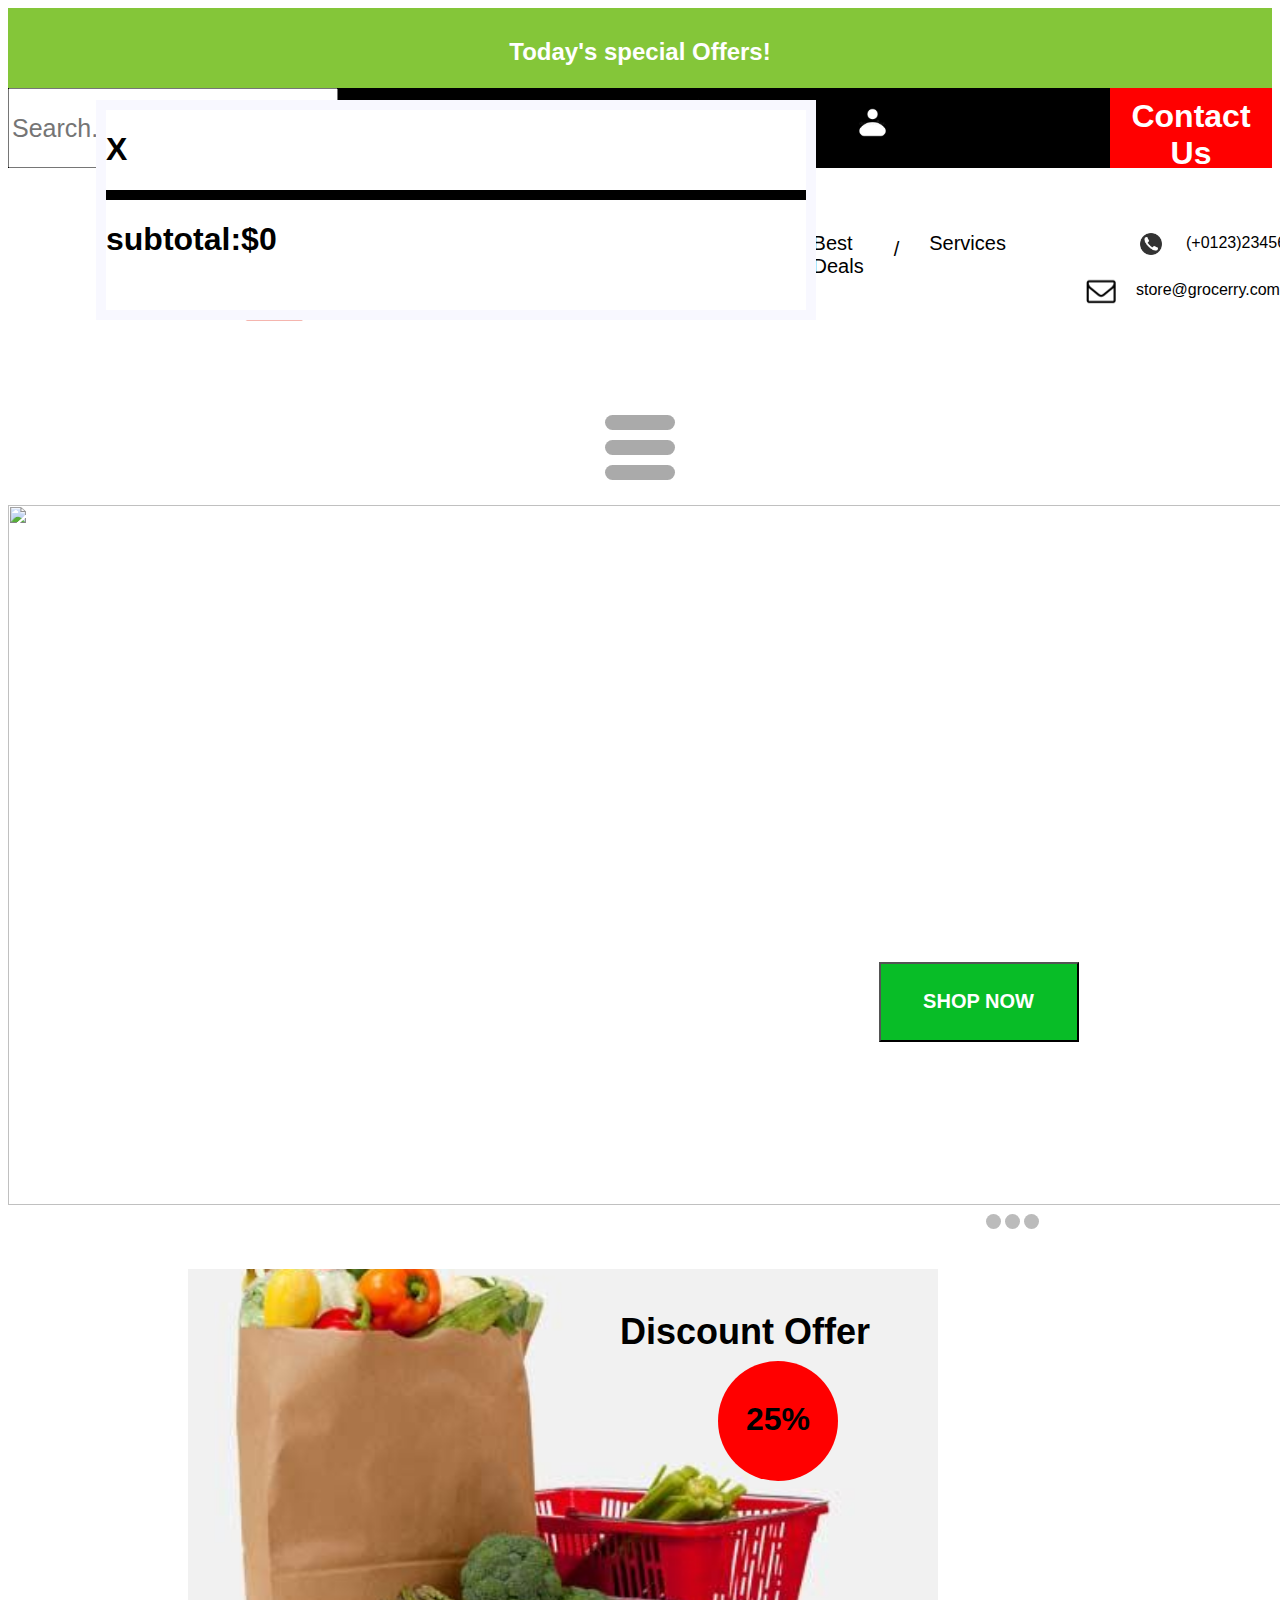
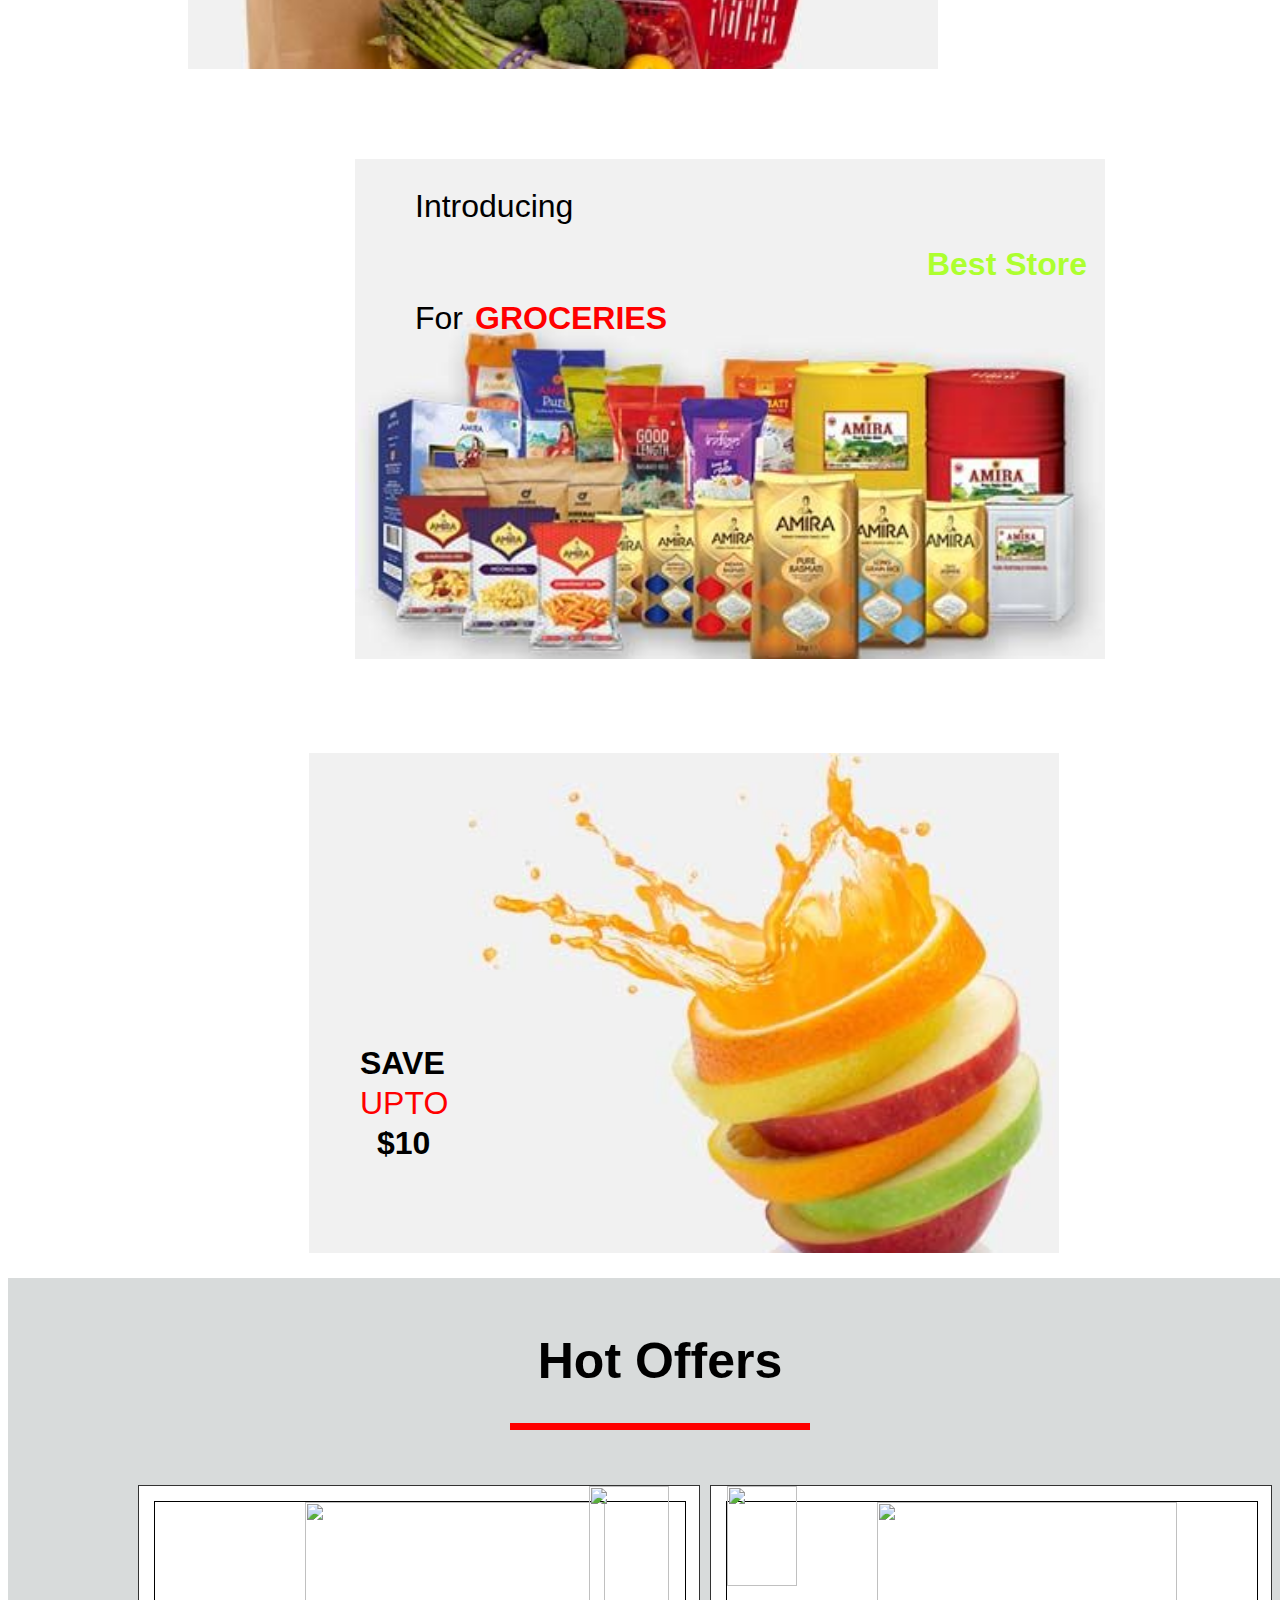
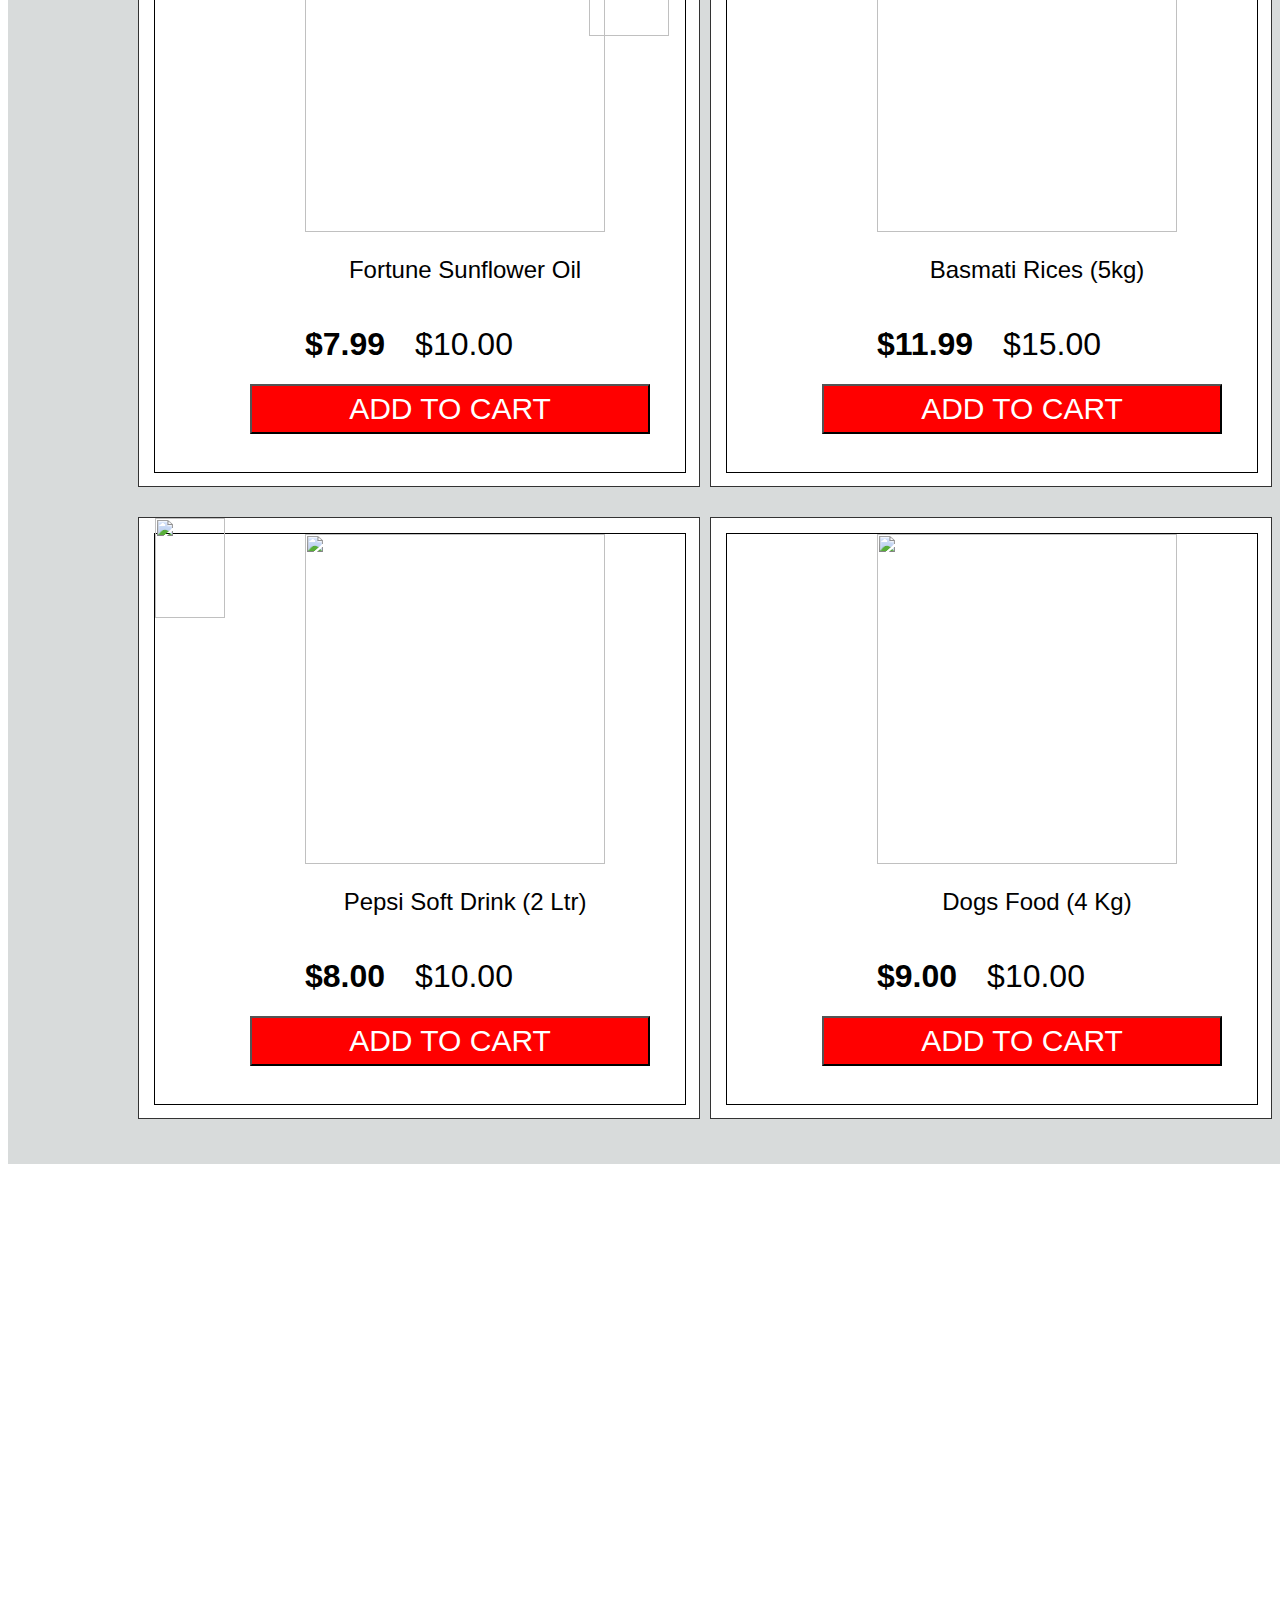
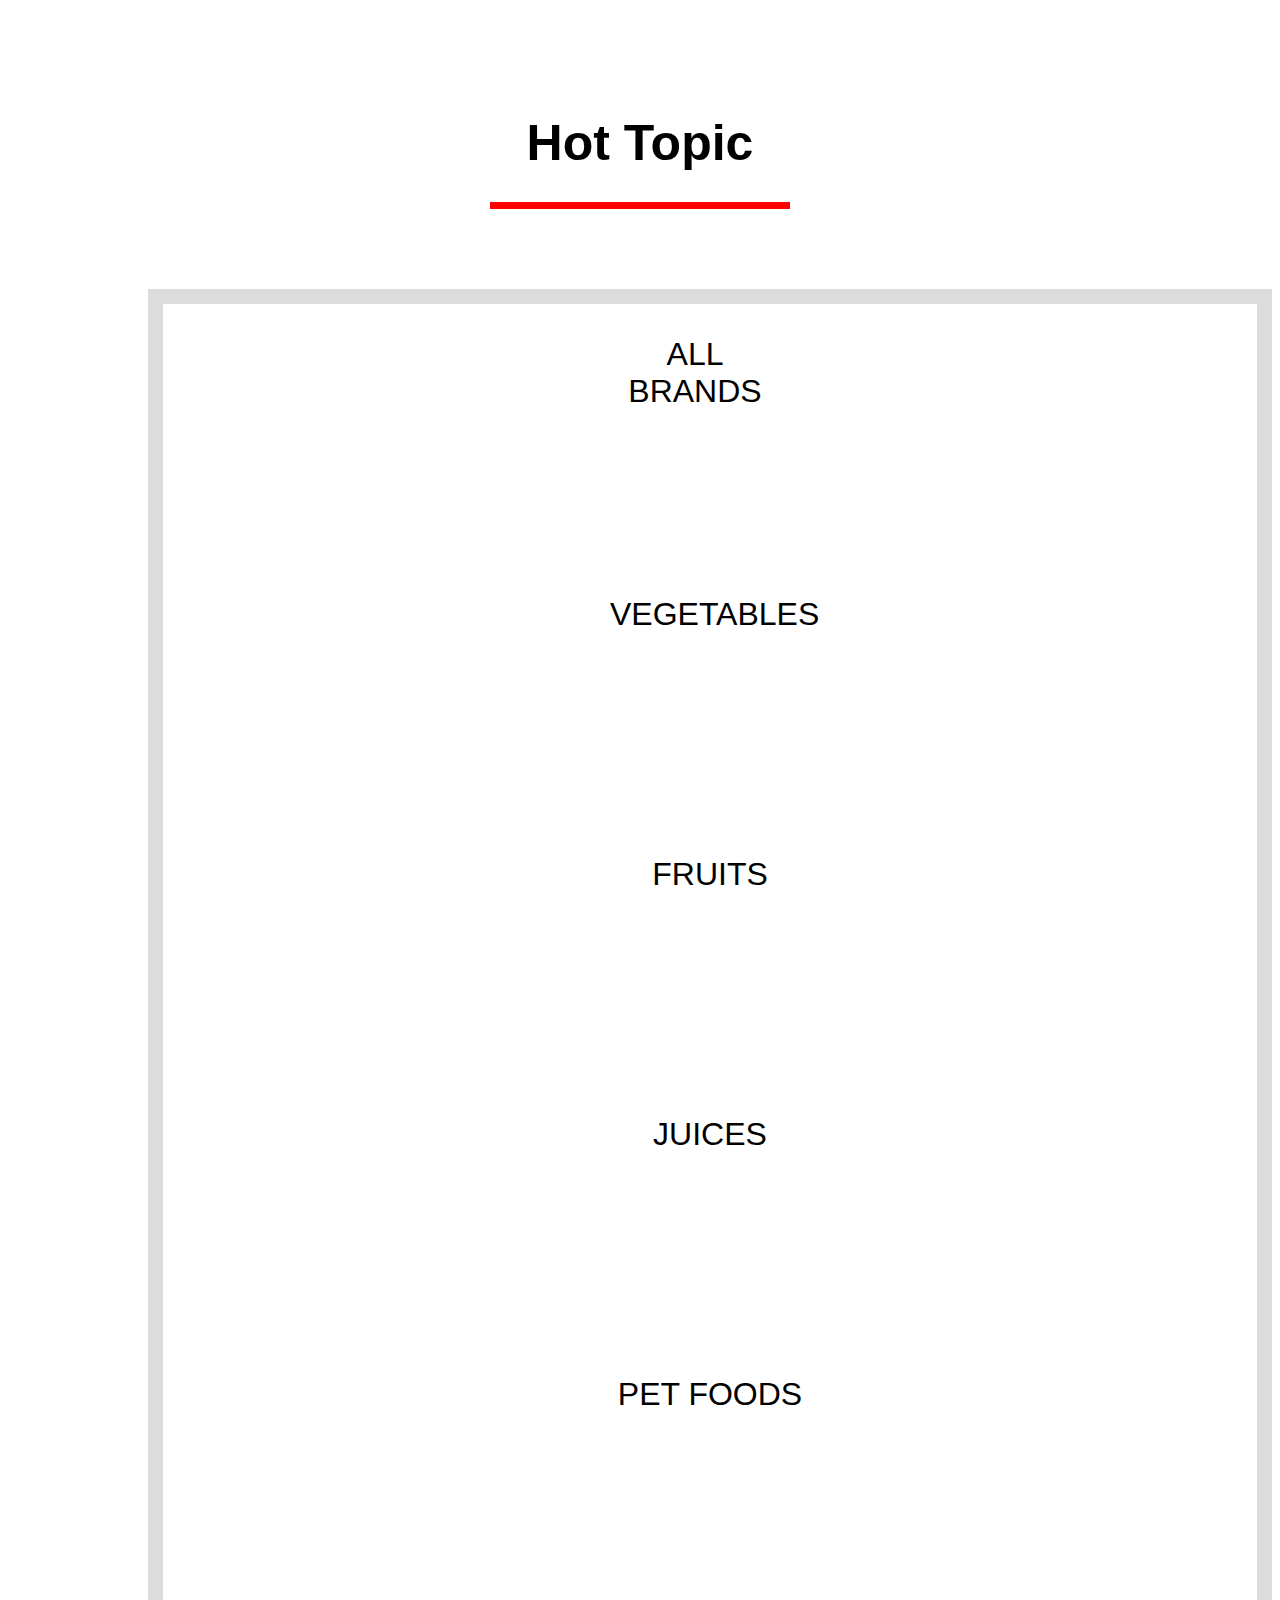
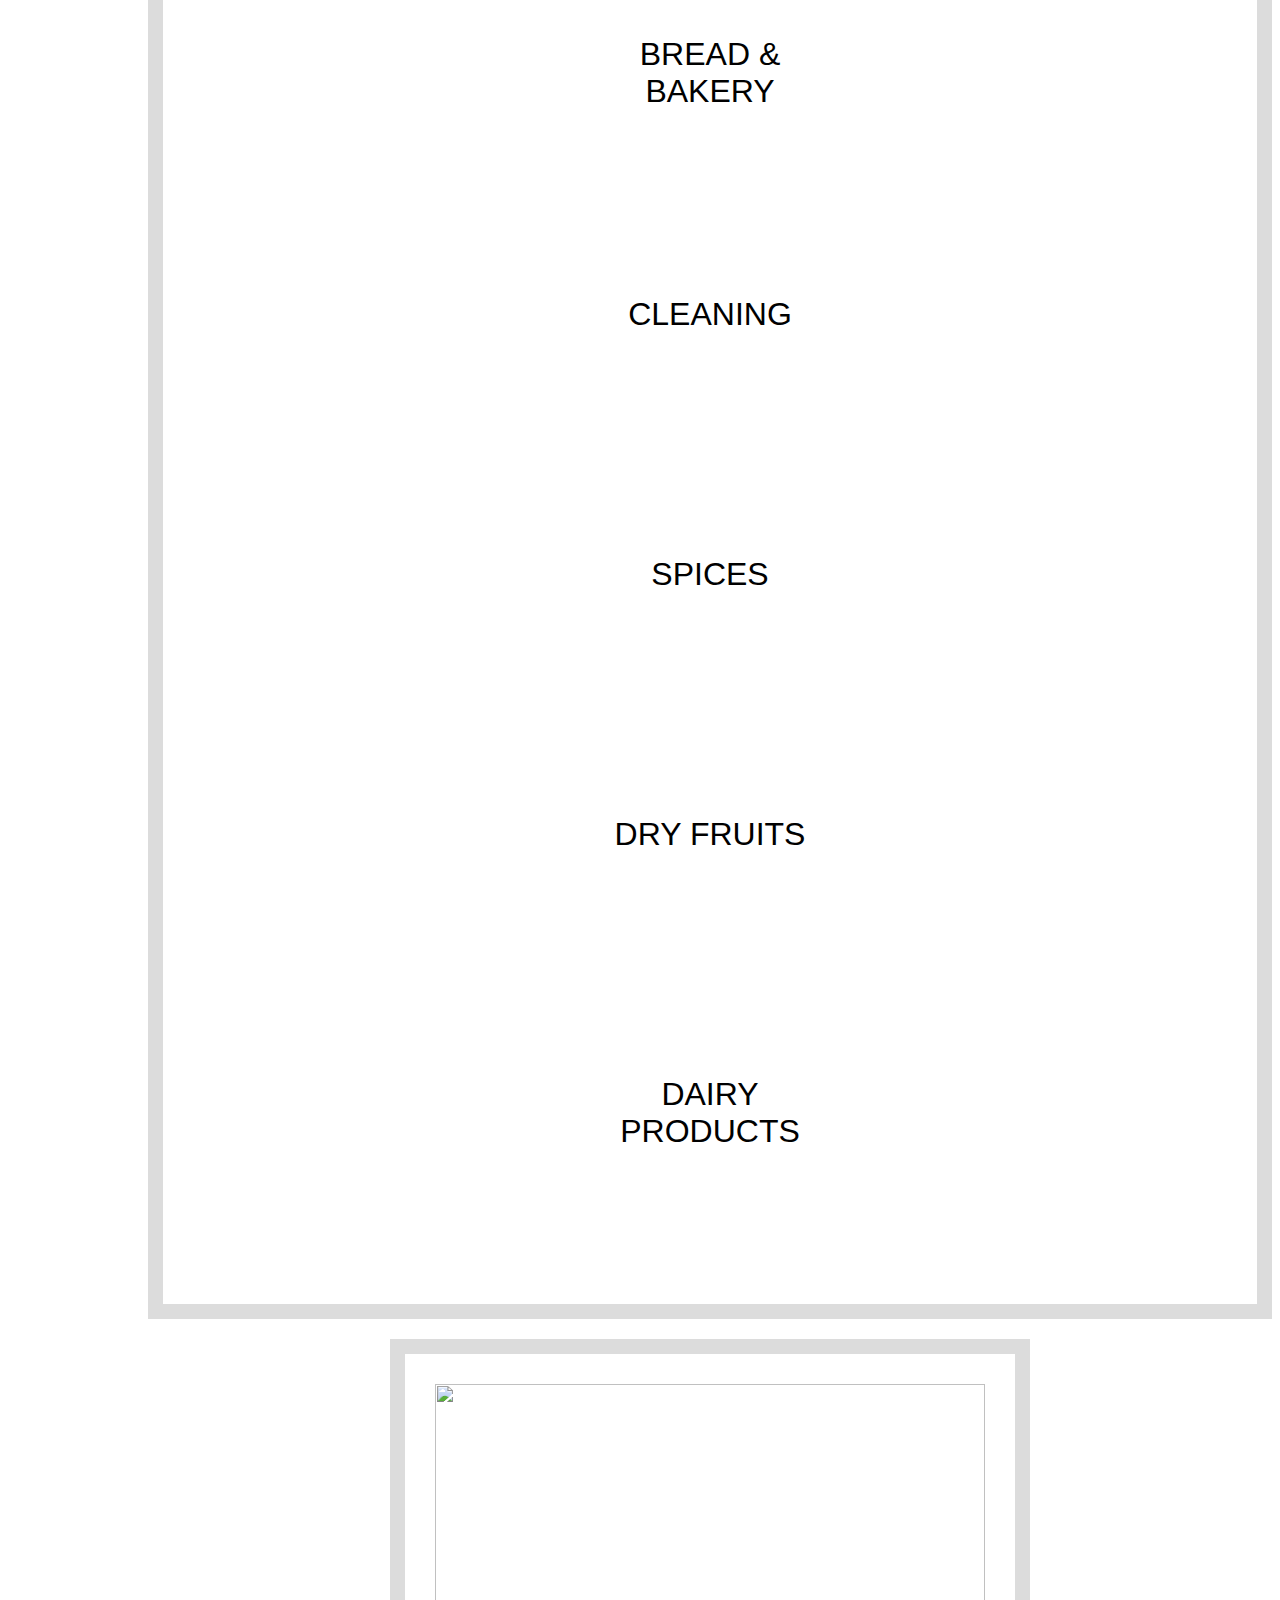
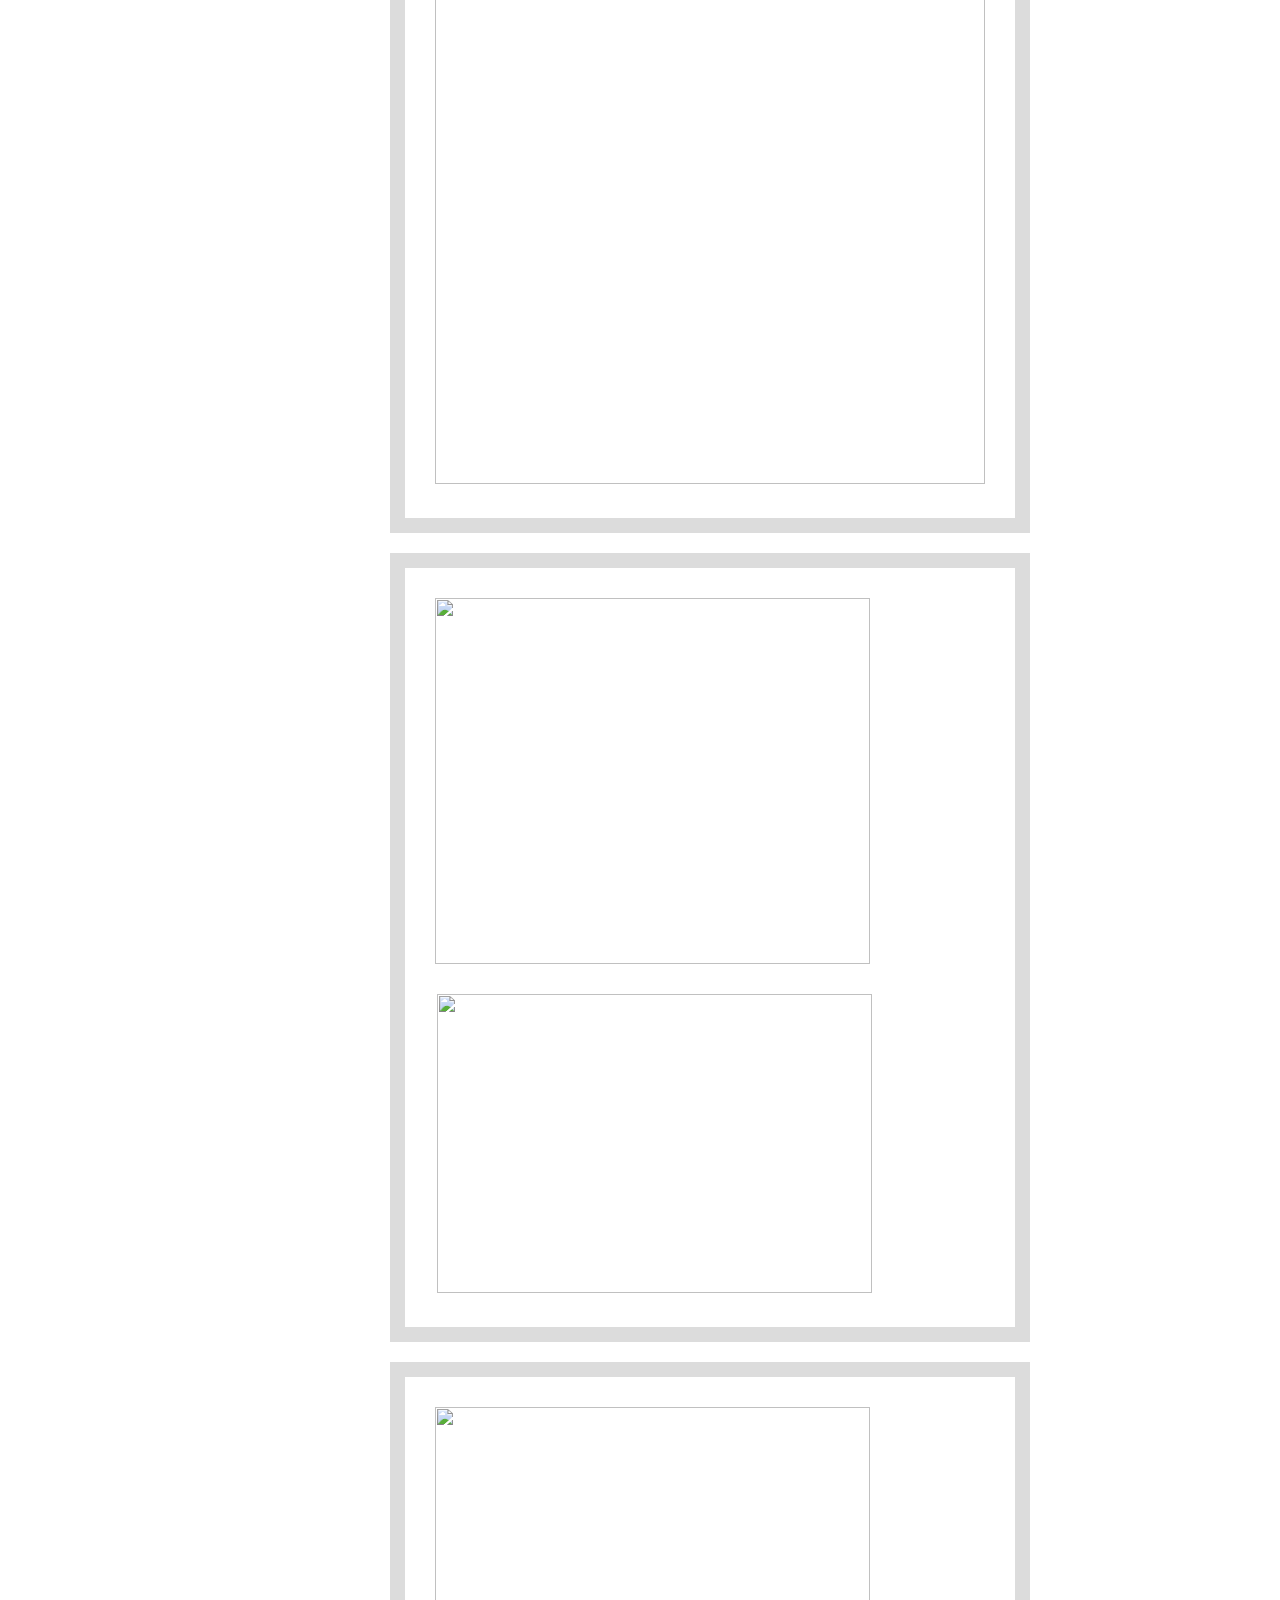
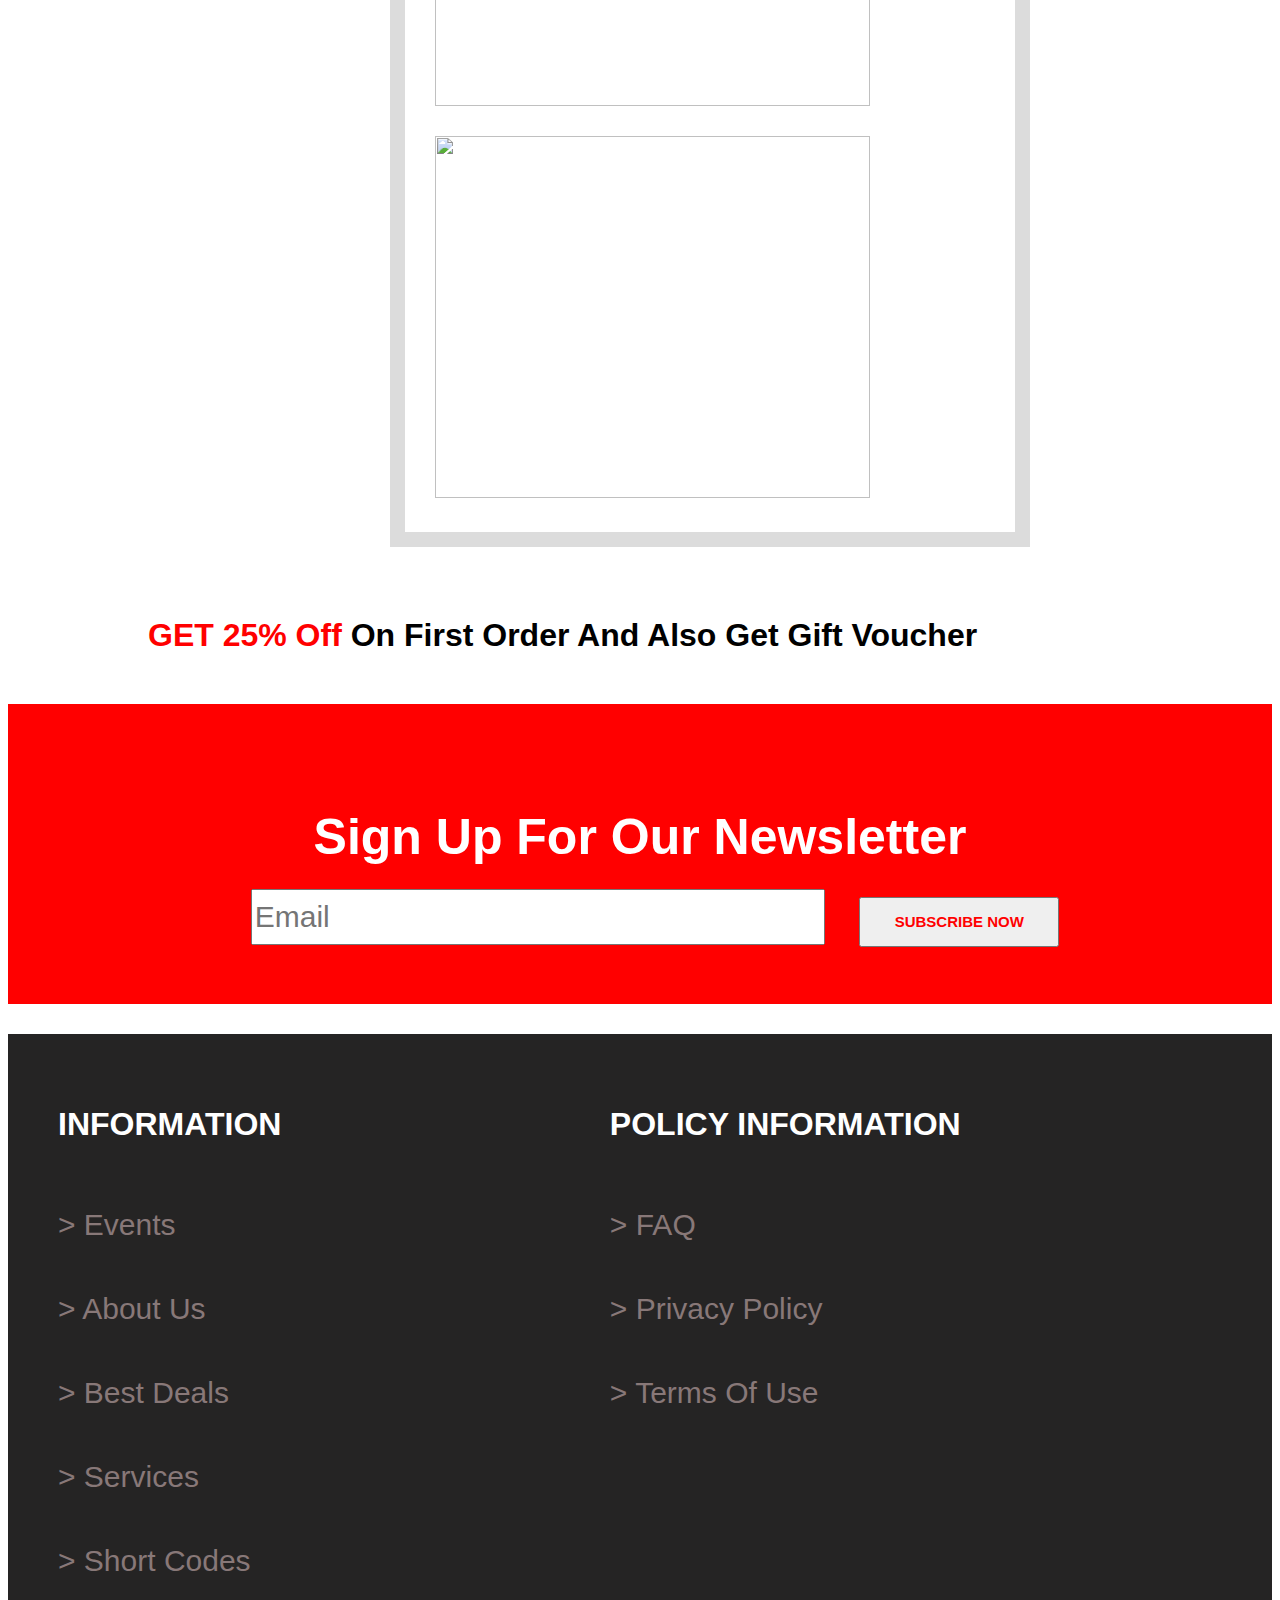
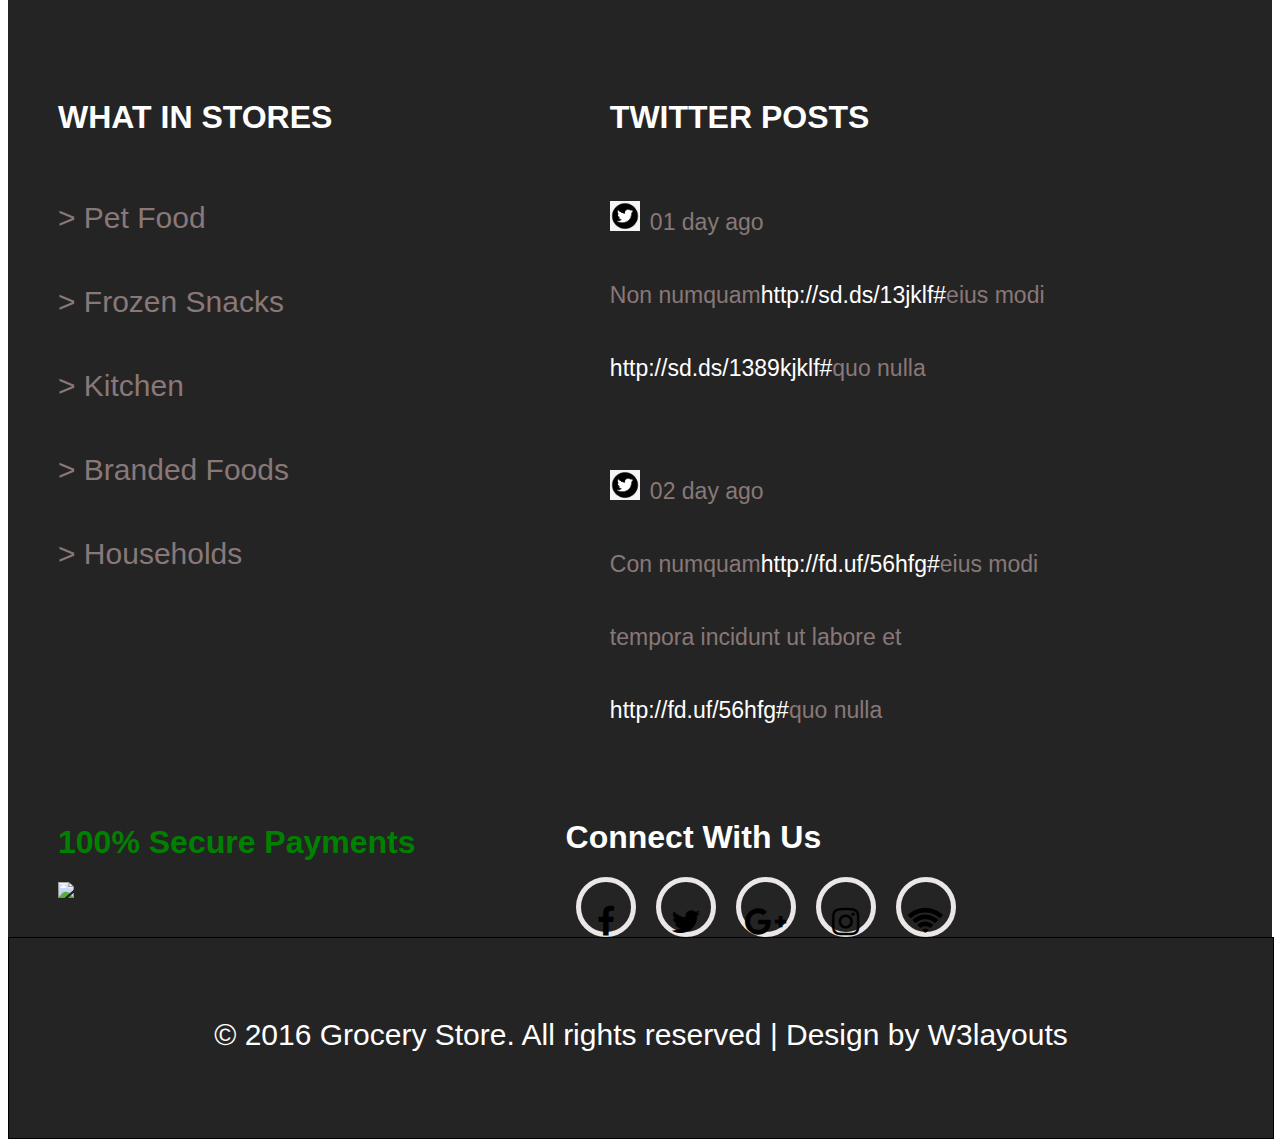
==== commit e67b9010: "Update index.html" ====
--- a/index.html
+++ b/index.html
@@ -70,9 +70,7 @@
                 <h1 class = "x_close">X</h1>
                 <h1 id = "empty_cart"> </h1>
                 <div class="cart_shop_purchase">
-                    <ul class = "item_drop">
                     
-                    </ul>
                 </div>
                 <div style = "display: flex;
                 flex-direction: row;">
@@ -393,8 +391,8 @@
                             </div>
                         </div>
                         
-                        <button id = "offer_button_1_id
-                        " class = "offer_button" value = "7.99">
+                        <button 
+                        class = "offer_button" value = "7.99" id = "1">
                             ADD TO CART
                         </button>
                         <param class = "discount_value" value="2.00">
@@ -420,8 +418,9 @@
                             </div>
                         </div>
                         
-                        <button id = "offer_button_2_id"
-                         class = "offer_button" value = "11.99">
+                        <button
+                         class = "offer_button" value = "11.99"
+                          id = "2">
                             ADD TO CART
                         </button>
                         <param class = "discount_value" value="1.00">
@@ -446,8 +445,9 @@
                                 </h1>
                             </div>
                         </div>
-                        <button id = "offer_button_3_id"
-                         class = "offer_button" value = "8.00">
+                        <button
+                         class = "offer_button" value = "8.00"
+                        id = "3">
                             ADD TO CART
                         </button>
                         <param class = "discount_value" value="1.00">
@@ -470,8 +470,9 @@
                                 </h1>
                             </div>
                         </div>
-                        <button id = "offer_button_4_id"
-                         class = "offer_button" value = "9.00">
+                        <button
+                         class = "offer_button" value = "9.00"
+                         id = "4">
                             ADD TO CART
                         </button>
                         <param class = "discount_value" value="1.00">
--- a/css/menu_barname/discount.css
+++ b/css/menu_barname/discount.css
@@ -0,0 +1,247 @@
+.discount_container {
+  display: flex;
+  flex-direction: row;
+  margin: 40px auto auto 290px;
+}
+
+.discount_image {
+  position: relative;
+  text-align: center;
+}
+
+#veggie_grocerries_id {
+  width: 370px;
+  height: 400px;
+  object-fit: cover;
+  margin-left: 46px;
+  margin-right: 90px;
+}
+
+#snack_choice_id {
+  width: 450px;
+  height: 400px;
+  margin-left: 90px;
+  object-fit: cover;
+}
+
+#fruit_slice_id {
+  width: 450px;
+  height: 400px;
+  margin-left: 90px;
+  margin-right: 90px;
+}
+
+.discount_element1 {
+  position: absolute;
+  top: 8px;
+  right: -22px;
+  margin-top: 10px;
+  font-size: 18px;
+}
+
+.discount_element2 {
+  position: absolute;
+  top: 20px;
+  right: 10px;
+  width: 120px;
+  height: 120px;
+  background-color: red;
+  border-radius: 60px;
+  margin-top: 72px;
+}
+
+.Introducing {
+  position: absolute;
+  top: 8px;
+  left: 119px;
+}
+
+.best_store {
+  position: absolute;
+  top: 66px;
+  right: 135px;
+}
+
+.snack_choice_element1 {
+  position: absolute;
+  top: 120px;
+  left: 119px;
+}
+
+.snack_choice_element2 {
+  position: absolute;
+  top: 120px;
+  left: 170px;
+}
+
+.fruit_elements1 {
+  position: absolute;
+  top: 158px;
+  left: 122px;
+}
+
+.fruit_elements2 {
+  position: absolute;
+  top: 210px;
+  left: 122px;
+}
+
+.fruit_elements3 {
+  position: absolute;
+  top: 260px;
+  left: 132px;
+}
+
+@media screen and (max-width: 1691px) {
+  .discount_container {
+    display: flex;
+    flex-direction: row;
+    margin: 40px auto auto 0;
+  }
+}
+
+@media screen and (max-width: 1280px) {
+  .discount_container {
+    display: flex;
+    flex-direction: column;
+    margin: 40px auto auto 0;
+  }
+
+  #veggie_grocerries_id {
+    width: 750px;
+    height: 700px;
+    height: 400px;
+    object-fit: cover;
+    margin-left: 90px;
+    margin-bottom: 90px;
+  }
+
+  #snack_choice_id {
+    width: 750px;
+    height: 500px;
+    margin-left: 179px;
+    margin-bottom: 90px;
+    object-fit: cover;
+  }
+
+  #fruit_slice_id {
+    width: 750px;
+    height: 500px;
+    margin-left: 177px;
+    margin-right: 90px;
+    object-fit: cover;
+  }
+
+  .Introducing {
+    position: absolute;
+    top: 8px;
+    left: 407px;
+  }
+
+  .best_store {
+    position: absolute;
+    top: 66px;
+    right: 185px;
+  }
+
+  .snack_choice_element1 {
+    position: absolute;
+    top: 120px;
+    left: 407px;
+  }
+
+  .snack_choice_element2 {
+    position: absolute;
+    top: 120px;
+    left: 457px;
+  }
+
+  .fruit_elements1 {
+    position: absolute;
+    top: 271px;
+    left: 352px;
+  }
+
+  .fruit_elements2 {
+    position: absolute;
+    top: 311px;
+    left: 352px;
+  }
+
+  .fruit_elements3 {
+    position: absolute;
+    top: 351px;
+    left: 369px;
+  }
+}
+
+@media screen and (max-width: 840px) {
+  #veggie_grocerries_id {
+    width: 750px;
+    width: 400px;
+    height: 400px;
+    object-fit: cover;
+    margin-left: 44px;
+    margin-bottom: 90px;
+  }
+
+  #snack_choice_id {
+    width: 400px;
+    height: 400px;
+    margin-left: -50px;
+    margin-bottom: 90px;
+  }
+
+  .Introducing {
+    position: absolute;
+    top: 8px;
+    left: 185px;
+  }
+
+  .best_store {
+    position: absolute;
+    top: 66px;
+    right: 220px;
+  }
+
+  .snack_choice_element1 {
+    position: absolute;
+    top: 120px;
+    left: 185px;
+  }
+
+  .snack_choice_element2 {
+    position: absolute;
+    top: 120px;
+    left: 240px;
+  }
+
+  .fruit_slice {
+    margin-left: 41px;
+  }
+
+  #fruit_slice_id {
+    width: 400px;
+    height: 400px;
+    margin-left: 41px;
+    margin-right: 90px;
+  }
+
+  .fruit_elements1 {
+    position: absolute;
+    top: 158px;
+    left: 195px;
+  }
+
+  .fruit_elements2 {
+    position: absolute;
+    top: 210px;
+    left: 195px;
+  }
+
+  .fruit_elements3 {
+    position: absolute;
+    top: 260px;
+    left: 195px;
+  }
+}
--- a/css/menu_barname/hot_offers.css
+++ b/css/menu_barname/hot_offers.css
@@ -0,0 +1,440 @@
+.hot_offer_container {
+  display: grid;
+  grid-template-columns: auto auto auto auto;
+  padding: 10px;
+  margin-left: 100px;
+  margin-top: 30px;
+}
+
+.container {
+  width: 400px;
+  height: 600px;
+  border: 1px solid rgba(0, 0, 0, 0.8);
+  position: relative;
+}
+
+.hanger_1 {
+  position: absolute;
+  top: 0;
+  right: 30px;
+  width: 80px;
+  height: 150px;
+}
+
+.hanger_2 {
+  position: absolute;
+  top: 0;
+  left: 16px;
+  width: 70px;
+  height: 100px;
+}
+
+.inside_container {
+  border: 1px solid black;
+  height: 570px;
+  width: 370px;
+  margin: 15px 15px 15px 15px;
+}
+
+.price_tag {
+  margin-left: 70px;
+}
+
+.image_content {
+  width: 300px;
+  height: 330px;
+  margin-left: 40px;
+}
+
+.offer_element_container {
+  display: flex;
+  flex-direction: row;
+  margin-left: 10px;
+}
+
+.offer_element1 {
+  font-weight: lighter;
+  margin-right: 50px;
+}
+
+.offer_element3 {
+  margin-left: 30px;
+  font-weight: lighter;
+}
+
+.offer_button {
+  font-size: 30px;
+  background-color: red;
+  color: white;
+  height: 50px;
+  margin-left: -1px;
+  cursor: pointer;
+}
+
+.the_big_offers {
+  width: 100%;
+  text-align: center;
+  background-color: rgb(216, 219, 219);
+  padding: 20px 20px 20px 20px;
+}
+
+.offers_title {
+  font-size: 50px;
+}
+
+.red_line {
+  width: 300px;
+  height: 7px;
+  background-color: red;
+  margin: 0 auto;
+}
+
+.container {
+  background-color: white;
+}
+
+/*top_offers*/
+
+.the_top_offers {
+  display: flex;
+  flex-direction: row;
+  margin-left: 110px;
+  background-color: gainsboro;
+  padding-left: 30px;
+  padding-top: 30px;
+}
+
+.top_menu_element {
+  width: 300px;
+  height: 70px;
+  margin-bottom: 1px;
+  margin-right: 20px;
+  padding-top: 10px;
+  background-color: white;
+  text-align: center;
+}
+
+.top_offers_add_first_row {
+  display: flex;
+  flex-direction: row;
+}
+
+.top_offers_add {
+  display: flex;
+  flex-direction: row;
+}
+
+.image_number_a {
+  height: 700px;
+  width: 550px;
+}
+
+.image_number_b_1 {
+  position: relative;
+  width: 435px;
+  height: 366px;
+  margin-bottom: 30px;
+}
+
+.image_number_b_2 {
+  position: relative;
+  width: 435px;
+  height: 299px;
+  margin-left: 32px;
+  margin-right: 32px;
+}
+
+.image_number_c_1 {
+  width: 435px;
+  height: 299px;
+  margin-bottom: 30px;
+}
+
+.image_number_c_2 {
+  width: 435px;
+  height: 362px;
+}
+
+.b1_button {
+  position: absolute;
+  top: 8px;
+  right: 10px;
+  background-color: greenyellow;
+  color: white;
+  width: 100px;
+  height: 50px;
+  text-align: center;
+}
+
+.b2_button {
+  position: absolute;
+  bottom: 8px;
+  left: 10px;
+  color: red;
+  width: 100px;
+  height: 50px;
+  text-align: center;
+}
+
+.top_offers_second {
+  display: flex;
+  flex-direction: column;
+}
+
+.top_offers_add_second_row {
+  margin: 50px auto;
+}
+/*top_offers*/
+
+/*sign up */
+
+.sign_up_container {
+  background-color: red;
+  color: white;
+  display: flex;
+  flex-direction: row;
+  width: 100%;
+  height: 300px;
+}
+
+.sign_up_container_fix {
+  display: flex;
+  flex-direction: row;
+  margin: 90px auto;
+}
+
+.sign_up_title_element {
+  font-weight: bold;
+  font-size: 50px;
+}
+
+.input_text_element_1 {
+  width: 566px;
+  height: 50px;
+  margin-top: 30px;
+  margin-left: 30px;
+  font-size: 30px;
+  color: red;
+}
+
+.input_text_element_2 {
+  width: 200px;
+  height: 50px;
+  margin-top: 30px;
+  margin-left: 30px;
+  font-size: 15px;
+  color: red;
+  font-weight: bold;
+}
+
+.input_text_element_2:hover {
+  background-color: black;
+  color: red;
+}
+
+/*sign up */
+
+@media screen and (max-width: 1897px) {
+  .the_top_offers {
+    display: flex;
+    flex-direction: column;
+    margin-left: 20px auto;
+    background-color: white;
+  }
+
+  .top_offers_add_first_row {
+    display: flex;
+    flex-direction: column;
+  }
+
+  .top_offers_add {
+    display: flex;
+    flex-direction: column;
+  }
+
+  .top_menu_element {
+    margin: 0 auto;
+    width: 200px;
+    height: 250px;
+    text-align: center;
+    margin: 0 auto;
+  }
+
+  .top_offers_add {
+    margin: 20px auto;
+  }
+
+  .special_offers2_two {
+    margin-left: -30px;
+  }
+
+  .top_menu {
+    border: 15px solid gainsboro;
+  }
+
+  .add_1 {
+    border: 15px solid gainsboro;
+    padding: 30px 30px 30px 30px;
+  }
+
+  .add_2 {
+    margin-top: 20px;
+    border: 15px solid gainsboro;
+    padding: 30px 30px 30px 30px;
+  }
+
+  .add_3 {
+    margin-top: 20px;
+    border: 15px solid gainsboro;
+    padding: 30px 30px 30px 30px;
+  }
+}
+
+@media screen and (max-width: 1643px) {
+  .hot_offer_container {
+    display: grid;
+    grid-template-columns: auto auto;
+    grid-template-rows: auto auto;
+    padding: 10px;
+    margin-left: 100px;
+    margin-top: 30px;
+  }
+  /*top_offers*/
+  /*top_offers*/
+  .container {
+    width: 560px;
+    height: 600px;
+    border: 1px solid rgba(0, 0, 0, 0.8);
+    margin-top: 15px;
+    margin-bottom: 15px;
+  }
+
+  .inside_container {
+    border: 1px solid black;
+    height: 570px;
+    width: 530px;
+    margin: 15px 15px 15px 15px;
+  }
+
+  .image_content {
+    margin-left: 70px;
+  }
+
+  .price_tag {
+    margin-left: 140px;
+  }
+
+  .offer_button {
+    margin-left: 60px;
+    width: 400px;
+  }
+
+  /*sign up */
+  .sign_up_container_fix {
+    display: flex;
+    flex-direction: column;
+  }
+
+  .sign_up_title {
+    margin: -20px auto;
+  }
+
+  .input_text {
+    margin: -20px auto;
+  }
+  /*sign up */
+
+  .topic_title_container {
+    margin-top: 550px;
+  }
+}
+
+@media screen and (max-width: 1128px) {
+  .container {
+    width: 400px;
+    height: 600px;
+    border: 1px solid rgba(0, 0, 0, 0.8);
+    margin-top: 15px;
+    margin-bottom: 15px;
+  }
+
+  .inside_container {
+    border: 1px solid black;
+    height: 570px;
+    width: 369px;
+    margin: 15px 15px 15px 15px;
+  }
+
+  .image_content {
+    margin-left: 16px;
+  }
+
+  .price_tag {
+    margin-left: 76px;
+  }
+
+  .offer_button {
+    margin-left: 36px;
+    width: 303px;
+  }
+
+  .hot_offer_container {
+    margin-left: 30px;
+  }
+}
+
+@media screen and (max-width: 820px) {
+  .hot_offer_container {
+    display: grid;
+    grid-template-columns: auto;
+    padding: 10px;
+    margin-left: 75px;
+    margin-top: 30px;
+  }
+  /*top_offers*/
+
+  .the_top_offers {
+    margin-left: 10px;
+  }
+
+  .top_menu_element {
+    margin-left: 32px;
+    width: 551px;
+  }
+  /*top_offers*/
+
+  /*sign up */
+  .sign_up_container_fix {
+    display: flex;
+    flex-direction: column;
+  }
+
+  .sign_up_title_element {
+    font-size: 40px;
+  }
+
+  .sign_up_title {
+    margin: -20px auto;
+  }
+
+  .input_text {
+    margin: -20px auto;
+    font-size: 20px;
+  }
+
+  .input_text_element_1 {
+    width: 327px;
+    margin-left: -18px;
+  }
+
+  .input_text_element_2 {
+    width: 194px;
+    height: 59px;
+    margin-left: 10px;
+  }
+  /*sign up */
+
+  .topic_title_container {
+    margin-top: 1850px;
+  }
+}
--- a/css/menu_barname/footer_element.css
+++ b/css/menu_barname/footer_element.css
@@ -0,0 +1,171 @@
+.footer {
+  display: grid;
+  grid-template-columns: auto auto auto auto;
+  margin-top: 30px;
+  width: 100%;
+  color: rgb(136, 120, 120);
+  background-color: rgb(37, 36, 36);
+}
+
+.footer_elements {
+  padding-left: 50px;
+  margin-top: 50px;
+}
+
+.footer_element_biggest {
+  color: white;
+}
+
+.footer_element_kids {
+  font-size: 30px;
+  margin-top: 20px;
+  margin-bottom: 50px;
+}
+
+.footer_element_kids:hover {
+  color: white;
+}
+
+.twitter_box {
+  margin-top: 50px;
+  font-size: 23px;
+}
+
+.twitter_box_image {
+  width: 30px;
+  height: 30px;
+  margin-right: 10px;
+  margin-top: 15px;
+}
+
+.twitter_box_header {
+  display: flex;
+  flex-direction: row;
+}
+
+.twitter_box_container_element {
+  display: flex;
+  flex-direction: row;
+}
+
+.link_text {
+  color: white;
+}
+
+.topic_title_container {
+  width: 100%;
+  text-align: center;
+  display: flex;
+  flex-direction: row;
+  margin-bottom: 30px;
+}
+
+.topic_title {
+  font-size: 50px;
+  margin: 0 auto;
+}
+
+.icon_container {
+  width: 50px;
+  height: 50px;
+  border-radius: 30px;
+  margin: 0 10px 0 10px;
+  border: 5px solid rgb(236, 231, 231);
+  text-align: center;
+}
+
+.image_container {
+  display: flex;
+  flex-direction: row;
+}
+
+.icon_container:hover {
+  background-color: rgb(60, 91, 228);
+}
+
+/*payment_connect*/
+.payment_connect {
+  display: flex;
+  flex-direction: row;
+  width: 100%;
+  background-color: rgb(37, 36, 36);
+}
+
+.payment {
+  margin-top: 55px;
+  margin-right: 50px;
+  margin-left: 50px;
+}
+
+.connect {
+  margin-top: 50px;
+  margin-left: 200px;
+}
+
+.payment_card_images {
+  height: 60px;
+}
+
+.connect_image {
+  width: 90px;
+  height: 90px;
+  margin-left: 20px;
+  margin-right: 20px;
+  border-radius: 50px;
+}
+
+/*payment_connect*/
+
+.final_footer {
+  width: 100%;
+  background-color: rgb(37, 36, 36);
+  color: white;
+  text-align: center;
+  height: 200px;
+  border: 1px solid black;
+}
+
+.final_footer_text {
+  margin: 80px;
+  font-size: 30px;
+  font-weight: lighter;
+}
+
+@media screen and (max-width: 1490px) {
+  .footer {
+    display: grid;
+    grid-template-columns: auto auto;
+    grid-template-rows: auto auto;
+  }
+}
+
+/*payment_connect*/
+@media screen and (max-width: 1372px) {
+  .connect {
+    margin-left: 100px;
+  }
+}
+
+@media screen and (max-width: 1148px) {
+  .payment_connect {
+    display: grid;
+    grid-template-columns: auto;
+  }
+
+  .connect {
+    margin-left: 50px;
+  }
+}
+/*payment_connect*/
+
+@media screen and (max-width: 890px) {
+  .footer {
+    display: grid;
+    grid-template-columns: auto;
+  }
+
+  .connect_image {
+    width: 60px;
+    height: 60px;
+  }
+}
--- a/css/root.css
+++ b/css/root.css
@@ -0,0 +1,3 @@
+.root {
+  position: relative;
+}
--- a/css/cart/cart.css
+++ b/css/cart/cart.css
@@ -0,0 +1,80 @@
+.none_empty_shopping_cart {
+  position: fixed;
+  width: 700px;
+  height: 200px;
+  background-color: white;
+  top: 100px;
+  right: 464px;
+  z-index: 1;
+  display: block;
+  margin: 0 auto;
+  border: 10px solid ghostwhite;
+}
+
+#empty_cart {
+  text-align: center;
+}
+
+.item {
+  display: flex;
+  flex-direction: row;
+}
+
+.item_drop {
+  margin: 30px 20px 20px 20px;
+}
+
+.x-container {
+  width: 20px;
+  height: 30px;
+  font-size: 30px;
+  margin: 0 20px 0 20px;
+  background-color: red;
+  cursor: pointer;
+}
+
+.cart_shop_purchase {
+  border: 5px solid black;
+}
+
+.item_element {
+  margin-right: 20px;
+  display: flex;
+  flex-direction: row;
+  position: absolute;
+}
+
+.x-container .item_count {
+  height: 30px;
+  width: 40px;
+  margin: 0 20px 0 20px;
+  background-color: white;
+}
+
+.shopping_check_out_hidden {
+  display: none;
+}
+
+.item_element {
+  display: flex;
+  flex-direction: column;
+}
+
+.total_price {
+  text-align: center;
+}
+
+@media screen and (max-width: 1109px) {
+  .none_empty_shopping_cart {
+    top: 100px;
+    right: 150px;
+  }
+}
+
+@media screen and (max-width: 800px) {
+  .none_empty_shopping_cart {
+    top: 100px;
+    right: 100px;
+    width: 500px;
+  }
+}
